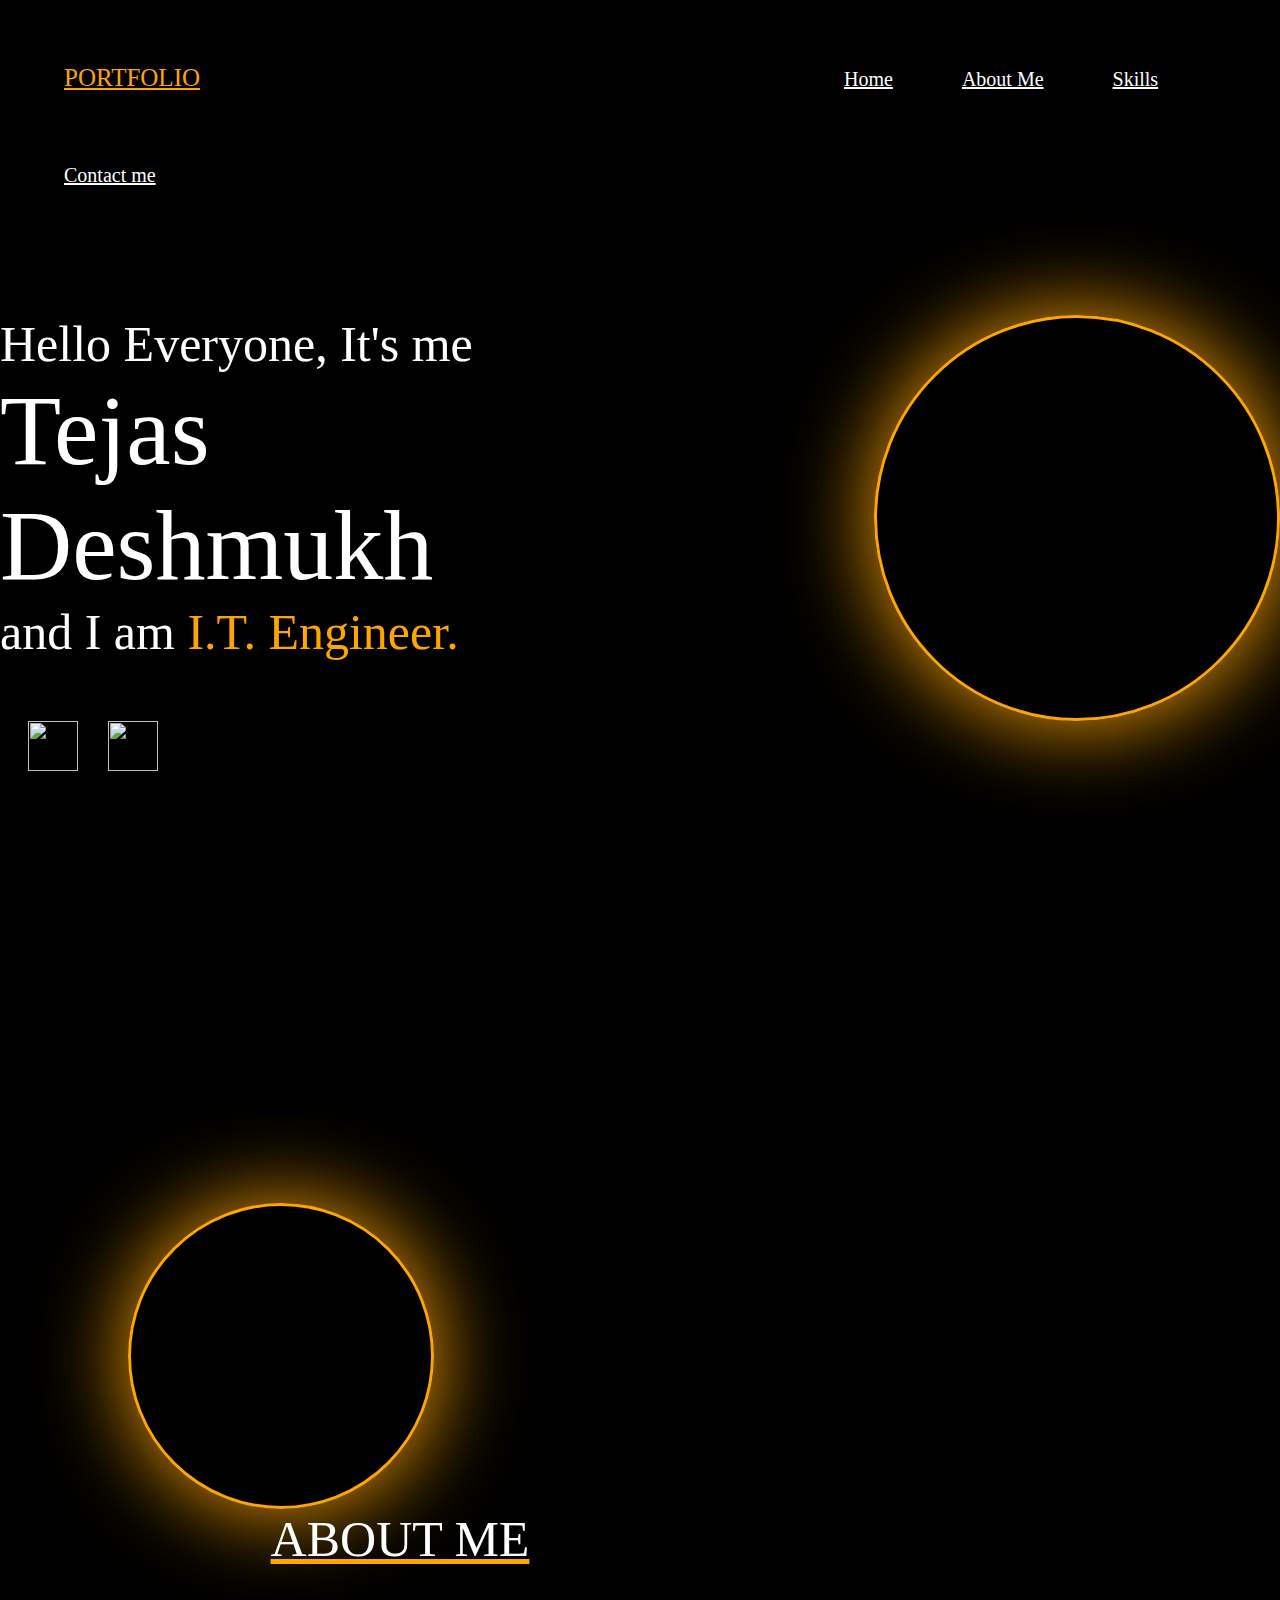
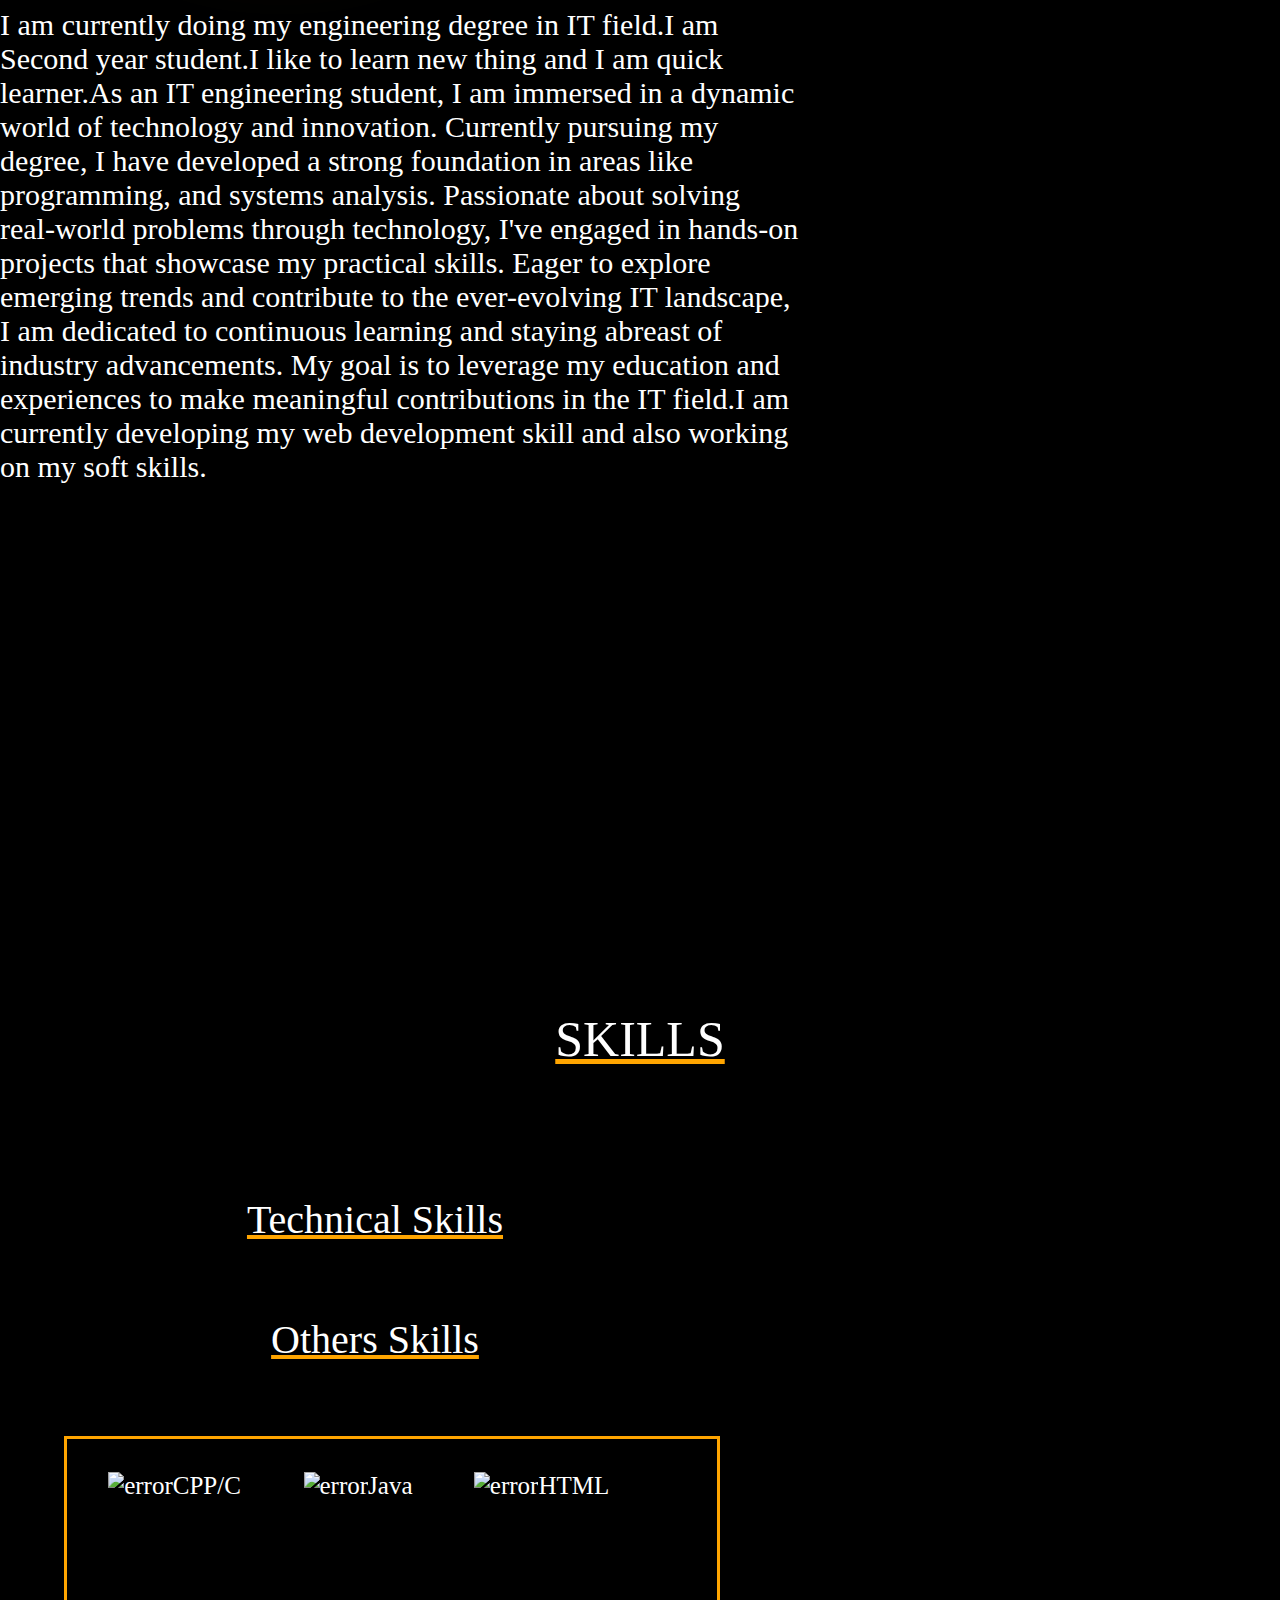
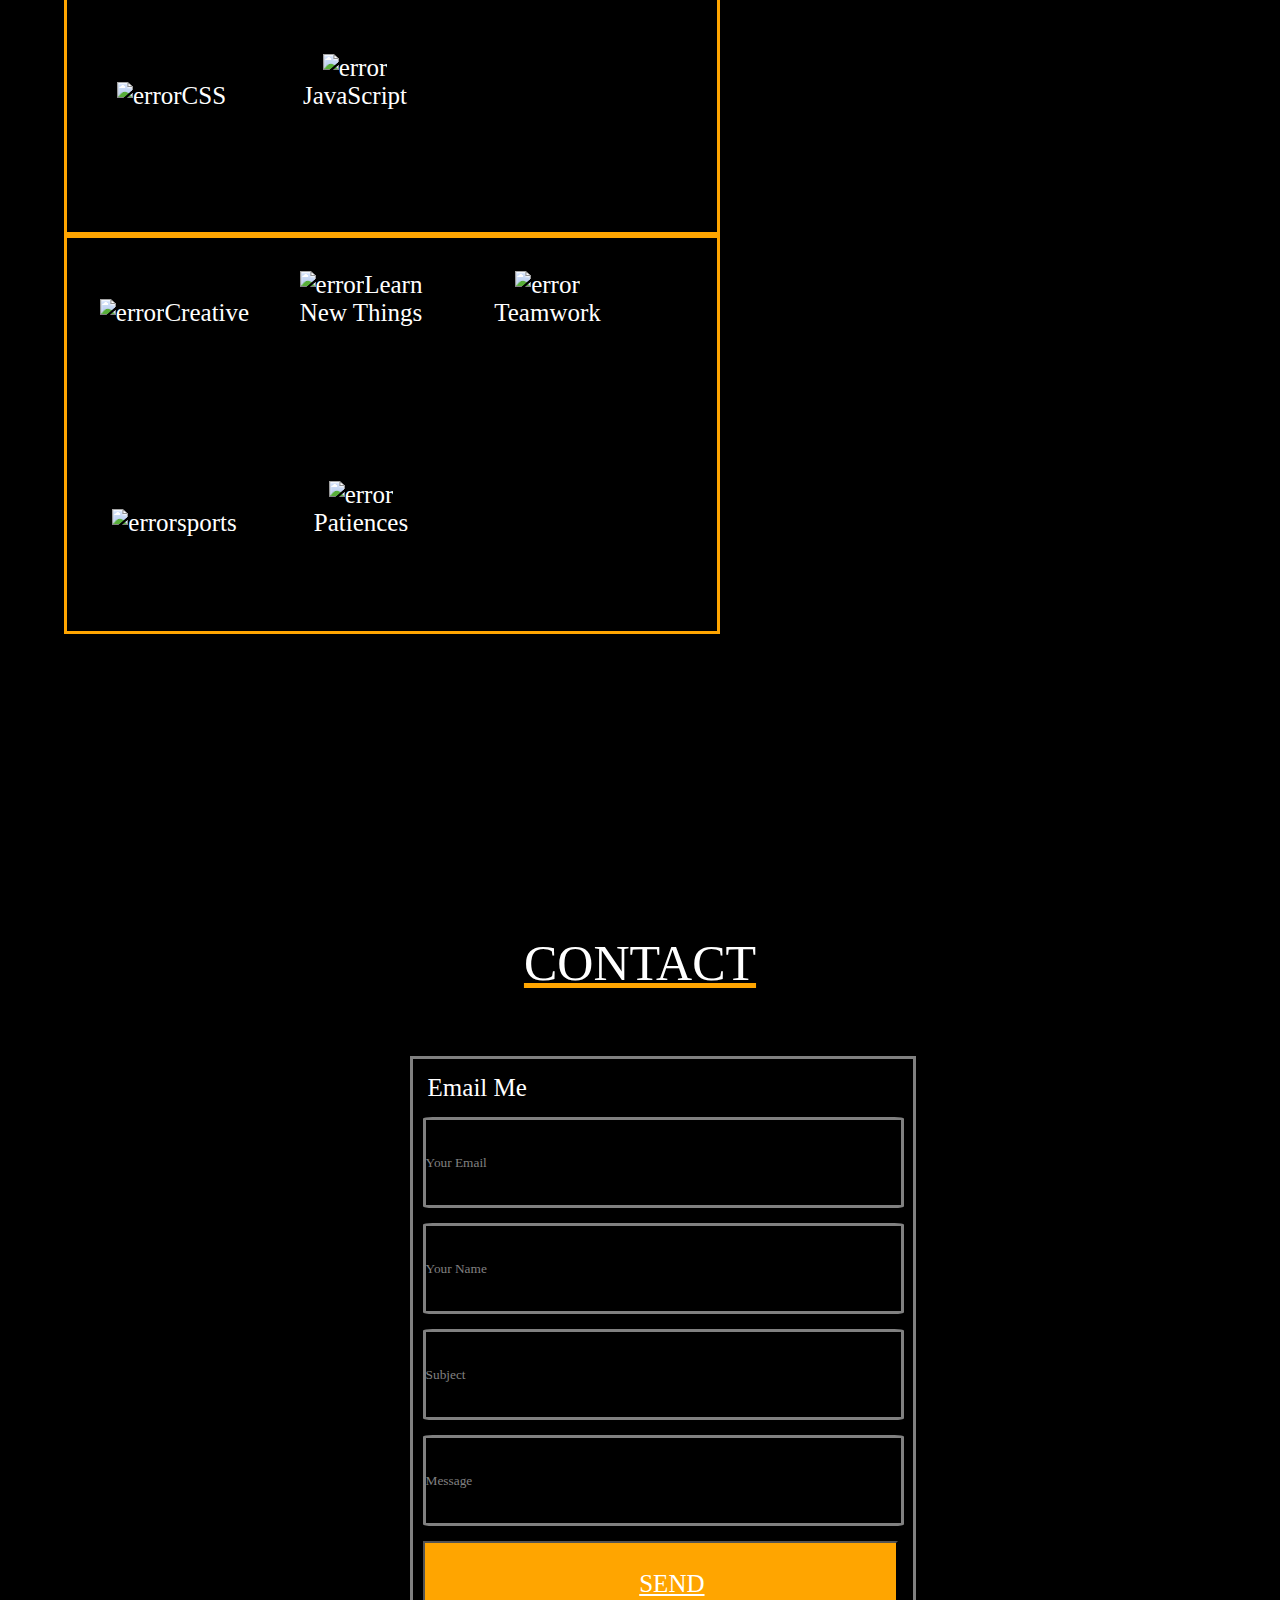
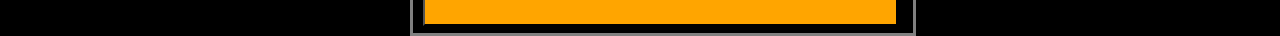
==== index.html @ 065df4d5 "new" ====
<!DOCTYPE html>
<html lang="en">
<head>
    <meta charset="UTF-8">
    <meta name="viewport" content="width=device-width, initial-scale=1.0">
    <title>Portfolio</title>
    <link rel="stylesheet" href="style.css">
    <link rel="stylesheet" href="https://cdnjs.cloudflare.com/ajax/libs/font-awesome/6.5.1/css/all.min.css" integrity="sha512-DTOQO9RWCH3ppGqcWaEA1BIZOC6xxalwEsw9c2QQeAIftl+Vegovlnee1c9QX4TctnWMn13TZye+giMm8e2LwA==" crossorigin="anonymous" referrerpolicy="no-referrer" />
</head>
<body>
    <header>
    <div id="logo"><i class="fa-solid fa-user"></i>    PORTFOLIO</div>
    
    <nav id="m">
        <a href="home">Home</a>
        <a href="#Aboutme">About Me</a>
        <a href="#skills">Skills</a> 
        <a href="#contactme">Contact me</a>

</nav>
</header>

    <section class="home">
    <div class="main">
        <div class="home1">
            <p class="full">Hello Everyone, It's me</p>
            <p id="n">Tejas Deshmukh</p>
            <p class="full">and I am <span id="work"> I.T. Engineer.</span></p>
        
    </div>
    <div id="circle1"><video autoplay loop muted play-inline class="backvideo"><source src="C:\portfolio\WhatsApp Video 2024-01-12 at 21.25.34_e3e7b81d.mp4" type="video/mp4"></video></div>
    </div>

    <div id="imag">
        <a href="https://github.com/TejasD6504"><img src="C:\portfolio\image\githubmain.webp" alt="" id="imgit"></a>
    </div>

    <div id="imag">
        <a href="https://www.linkedin.com/in/tejas-deshmukh-24934329a?utm_source=share&utm_campaign=share_via&utm_content=profile&utm_medium=android_app"><img src="C:\portfolio\image\linkedin.webp" id="imgit"></a>
    </div>

</section>

<section class="Aboutme">
    <div id="circle2"><video autoplay loop muted play-inline class="backvideo2"><source src="C:\portfolio\WhatsApp Video 2024-01-12 at 21.25.34_e3e7b81d.mp4" type="video/mp4"></video></div> 
    <div class="About">
        <p id="head">ABOUT ME</p>
        <p id="mainwrite">I am currently doing my
            engineering degree in IT field.I
            am Second year student.I like to
            learn new thing and I am
            quick learner.As an IT engineering student, I am immersed in a dynamic world of technology and innovation. Currently pursuing my degree, I have developed a strong foundation in areas like programming, and systems analysis. Passionate about solving real-world problems through technology, I've engaged in hands-on projects that showcase my practical skills. Eager to explore emerging trends and contribute to the ever-evolving IT landscape, I am dedicated to continuous learning and staying abreast of industry advancements. My goal is to leverage my education and experiences to make meaningful contributions in the IT field.I am currently developing my web development skill and also working on my soft skills.
        </p>
    </div>
</section>

<section class="skills">
    <div class="skillsdone">
        <p id="skilled">SKILLS</p>

        <div id="skillstypes">
            <p id="tskill">Technical Skills</p>
            <p id="oskill">Others Skills</p>
               <div class ="fort">
                <div id="cpp">
                    <img src="C:\portfolio\image\cpp.webp" alt="error">CPP/C
                </div>
                <div id="java">
                    <img src="C:\portfolio\image\java.webp" alt="error">Java
                </div>
                <div id="html">
                    <img src="C:\portfolio\image\html.webp" alt="error">HTML
                </div>
                <div id="css">
                    <img src="C:\portfolio\image\css3.webp" alt="error">CSS
                </div>
                <div id="JavaScript">
                    <img src="C:\portfolio\image\javascript.webp" alt="error">JavaScript
                </div>
               </div> 

               <div class ="foro">
                <div class="oneonly">
                    <img src="C:\portfolio\image\creative.webp" alt="error">Creative
                </div>
                <div class="oneonly">
                    <img src="C:\portfolio\image\learn new things.webp" alt="error">Learn New Things
                </div>
                <div class="oneonly">
                    <img src="C:\portfolio\image\teamwork.webp" alt="error">Teamwork
                </div>
                <div class="oneonly">
                    <img src="C:\portfolio\image\sports.webp" alt="error">sports
                </div>
                <div class="oneonly">
                    <img src="C:\portfolio\image\patiences.webp" alt="error">Patiences
                </div>
               </div> 
           
        </div>
    </div>
</section>

<section class="contactme">
    <div class="contact">
        <p id="contacted">CONTACT</p>
    </div>

    <div id="email">
        <p id="one">Email Me<i class="fa-thin fa-envelope"></i></p>
        <div class="ema">
        <input type="email" placeholder="Your Email"><br>
    </div>
    <div class="ema">
        <input type="text" placeholder="Your Name" ><br>
    </div>
    <div class="ema">
        <input type="text" placeholder="Subject" ><br>
    </div>
    <div class="ema">
        <input type="text" placeholder="Message" ><br>
    </div>
    <div id="but">
        <button id="button"><a href="mailto:tejaldeshmukh9507@gmail.com">SEND </a></button>
    </div>

    
    </div>
</section>

</body>
</html>
---- style.css ----
*{
    padding: 0px;
    margin: 0px; 
    color: white;
    font-family: 'Times New Roman', Times, serif;
}

body{
    background-color: black;
}

#logo{
    height: 100px;
width: 200px;
display: inline-block;
text-align: left;
color: orange;
font-size: 25px;
padding-top: 5%;
padding-left: 5%;
text-decoration: underline;
text-decoration-color: orange;
}
.fa-solid fa-user{
    height: 10px;
    width: 10px;
    display: inline-block;
    margin-left: 5%;
}

#m{
    display:inline;
    margin-left: 40%;
    font-size: 20px;
}

#imgit{
    height: 50px;
    width: 50px;
}
#imag{
    height: 50px;
    width: 50px;
    display: inline-block;
    margin-left: 2%;
}

a{
    margin-left: 5%;
}

p{
    color : white;
    font-family: 'Times New Roman', Times, serif;
}

#text{
    height:60%;
    width:60%;
    display:inline-block;
    margin-right: 200px ;
}

#circle1
{
margin-top: 10%;
    height: 400px;
    width: 400px;
    display:inline-block;
    border-radius: 50%;
    border-style: solid;
    border-color: orange;
    box-shadow: 1px 1px 90px orange;
}

.backvideo{
    height: 400px;
    width: 400px;
    display:inline-block;
    border-radius: 50%;
}

.main{
    display: flex;
}
.home1{
    margin-top: 10%;
    height: 50%;
    width: 50%;
    display: inline-block;
margin-right: 20%;
}

#n{
    font-size: 100px;
}

.full{
    font-size: 50px;
}
#work{
    color: orange
}

.Aboutme{
    margin-top: 300px;
}
.About{
display: inline-block;
    height: 800px;
    width:800px;
}
#head{
    color:white;
    font-size: 50px;
   text-decoration: underline;
   text-decoration-color: orange;
    text-align: center;
    
}
#circle2
{
margin-top: 10%;
margin-left: 10%;
margin-right: 10%;
    height: 300px;
    width: 300px;
    display:inline-block;
    border-radius: 50%;
    border-style: solid;
    border-color: orange;
    box-shadow: 1px 1px 90px orange;
}
.backvideo2{
    height: 300px;
    width: 300px;
    display:inline-block;
    border-radius: 50%;
}


#mainwrite{
    margin-top: 5%;
    color:white;
    font-size: 30px;
}

.skills{
    margin-top: 300px;
}
#skilled{
    color:white;
    font-size: 50px;
   text-decoration: underline;
   text-decoration-color: orange;
    text-align: center;
}

#topic{

    margin-top: 5%;
    color:white;
    font-size: 30px;
}


.dashhh{
    margin-top: 1%;
    height: 1px;
    width: 200px;
    border: solid;
    border-color: orange;
}

.fa-brands fa-js{
font-weight: 500px;
}

#html{
    border: solid;
    border-radius: 20%;
    border-color: orange;
}

#skillstypes{
    display: block;
    margin-top: 10%;
}

#tskill
{
    text-align: center;
    height: 120px;
    width: 750px;
    display: inline-block;
    color:white;
    text-decoration: underline ;
    text-decoration-color: orange;
    font-size: 40px;
    
}

#oskill
{
    text-align: center;
    height: 120px;
    width: 750px;
    display: inline-block;
    color:white;
    text-decoration: underline ;
    text-decoration-color: orange;
    font-size: 40px;
}

img{
    height: 100px;
    width: 100px;
}

.fort{
    margin-left: 5%;
    height: 393px;
    width: 650px;
    display: inline-block;
    border: solid;
    border-color: orange;
}
#cpp
{
    margin-left: 5%;
    margin-top: 5%;
    height:150px;
    width: 150px;
    font-size: 25px;
    display: inline-block;
    text-align: center;
}
#java
{
    margin-left: 5%;
    margin-top: 5%;
    height:150px;
    width: 144px;
    font-size: 25px;
    display: inline-block;
    text-align: center;
}
#html
{
    margin-left: 5%;
    margin-top: 5%;
    height:150px;
    width: 150px;
    font-size: 25px;
    display: inline-block;
    text-align: center;
    border: none;
}
#css
{
    margin-left: 5%;
    margin-top: 5%;
    height:150px;
    width: 144px;
    font-size: 25px;
    display: inline-block;
    text-align: center;
}
#JavaScript
{
    margin-left: 5%;
    margin-top: 5%;
    height:150px;
    width: 150px;
    font-size: 25px;
    display: inline-block;
    text-align: center;
}

.foro{
    margin-left: 5%;
    height: 393px;
    width: 650px;
    display: inline-block;
    border: solid;
    border-color: orange;
}

.oneonly
{
    margin-left: 5%;
    margin-top: 5%;
    height:150px;
    width: 150px;
    font-size: 25px;
    display: inline-block;
    text-align: center;
}

.contactme{
    margin-top: 300px;
}

#contacted{
    color:white;
    font-size: 50px;
   text-decoration: underline;
   text-decoration-color: orange;
    text-align: center;
}

#email{
    margin-top: 5%;
    margin-left: 32%;
    height:574px;
    width: 500px;
    border:solid gray;
}

#one{
    margin-top: 3%;
    margin-left: 3%;
    color:white;
    font-size: 25px;
}

.ema{
  
    background-color: black;
   
}

input::placeholder{
    margin-left: 12%;
    color: grey;

}
input{
    margin-left: 2%;
    margin-top: 3%;
    height: 85px;
    width: 475px;
    background-color: black;
    border:solid grey;
    border-radius: 2%;
   
   
}

#button{
    margin-top: 3%;
    margin-left: 2%;
    height: 85px;
    width: 475px;
    background-color: orange;
    color: white;
   text-align: center;
   font-size: 25px;
}

button:hover{
    box-shadow: 0 0 5px orange,0 0 25px orange,0 0 100px orange,0 0 200px orange;
}
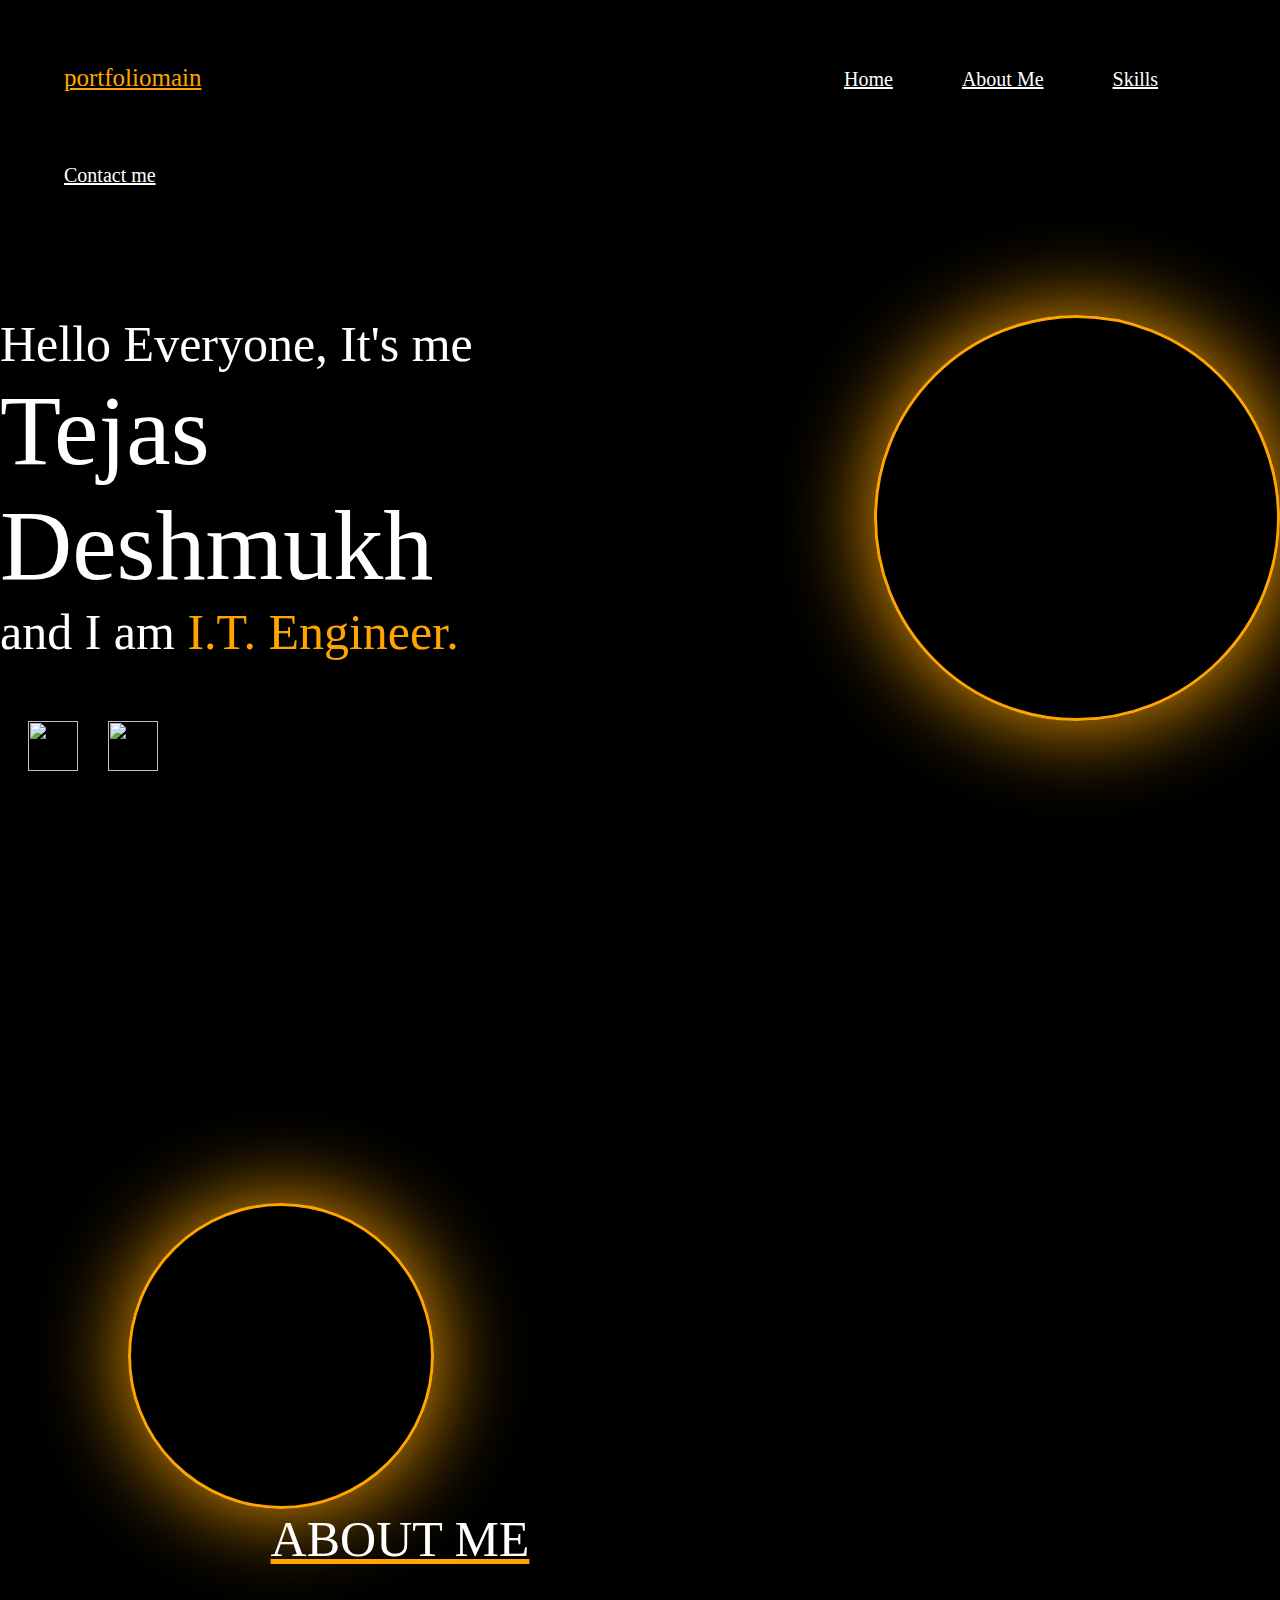
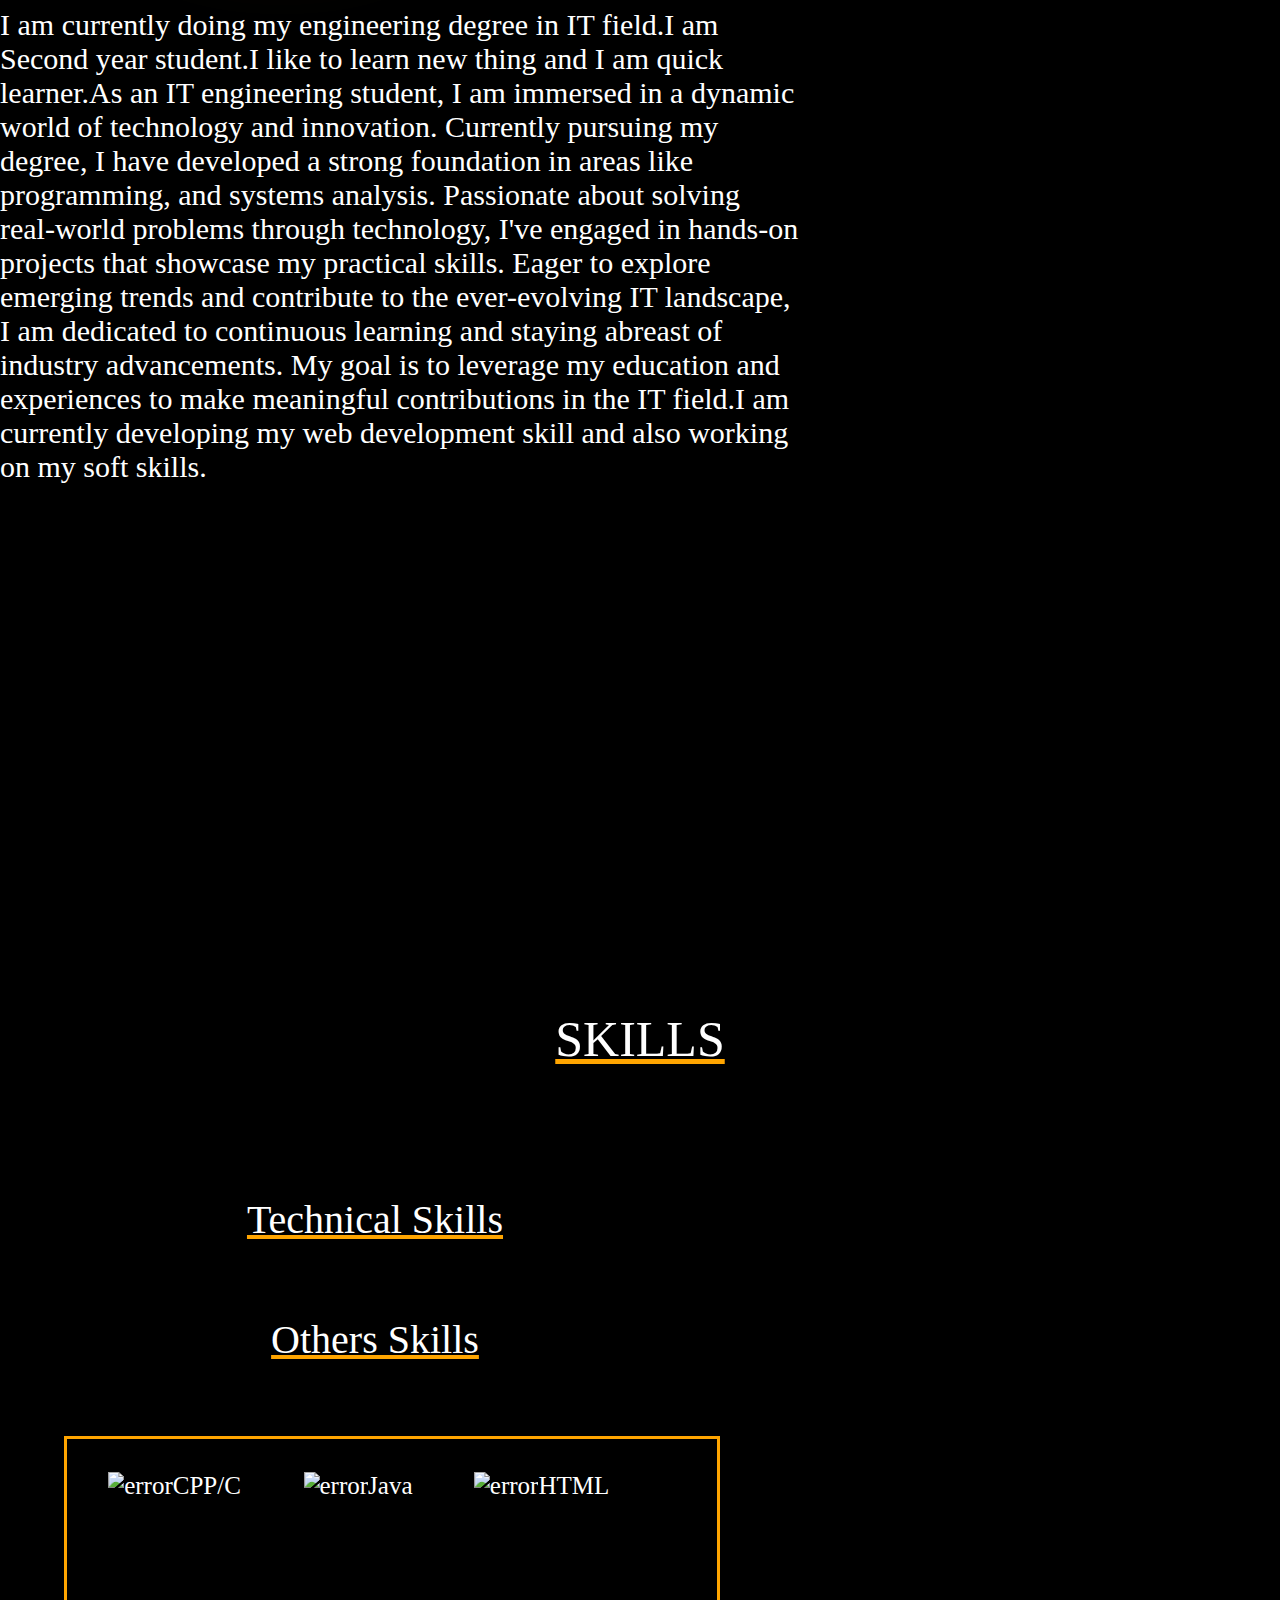
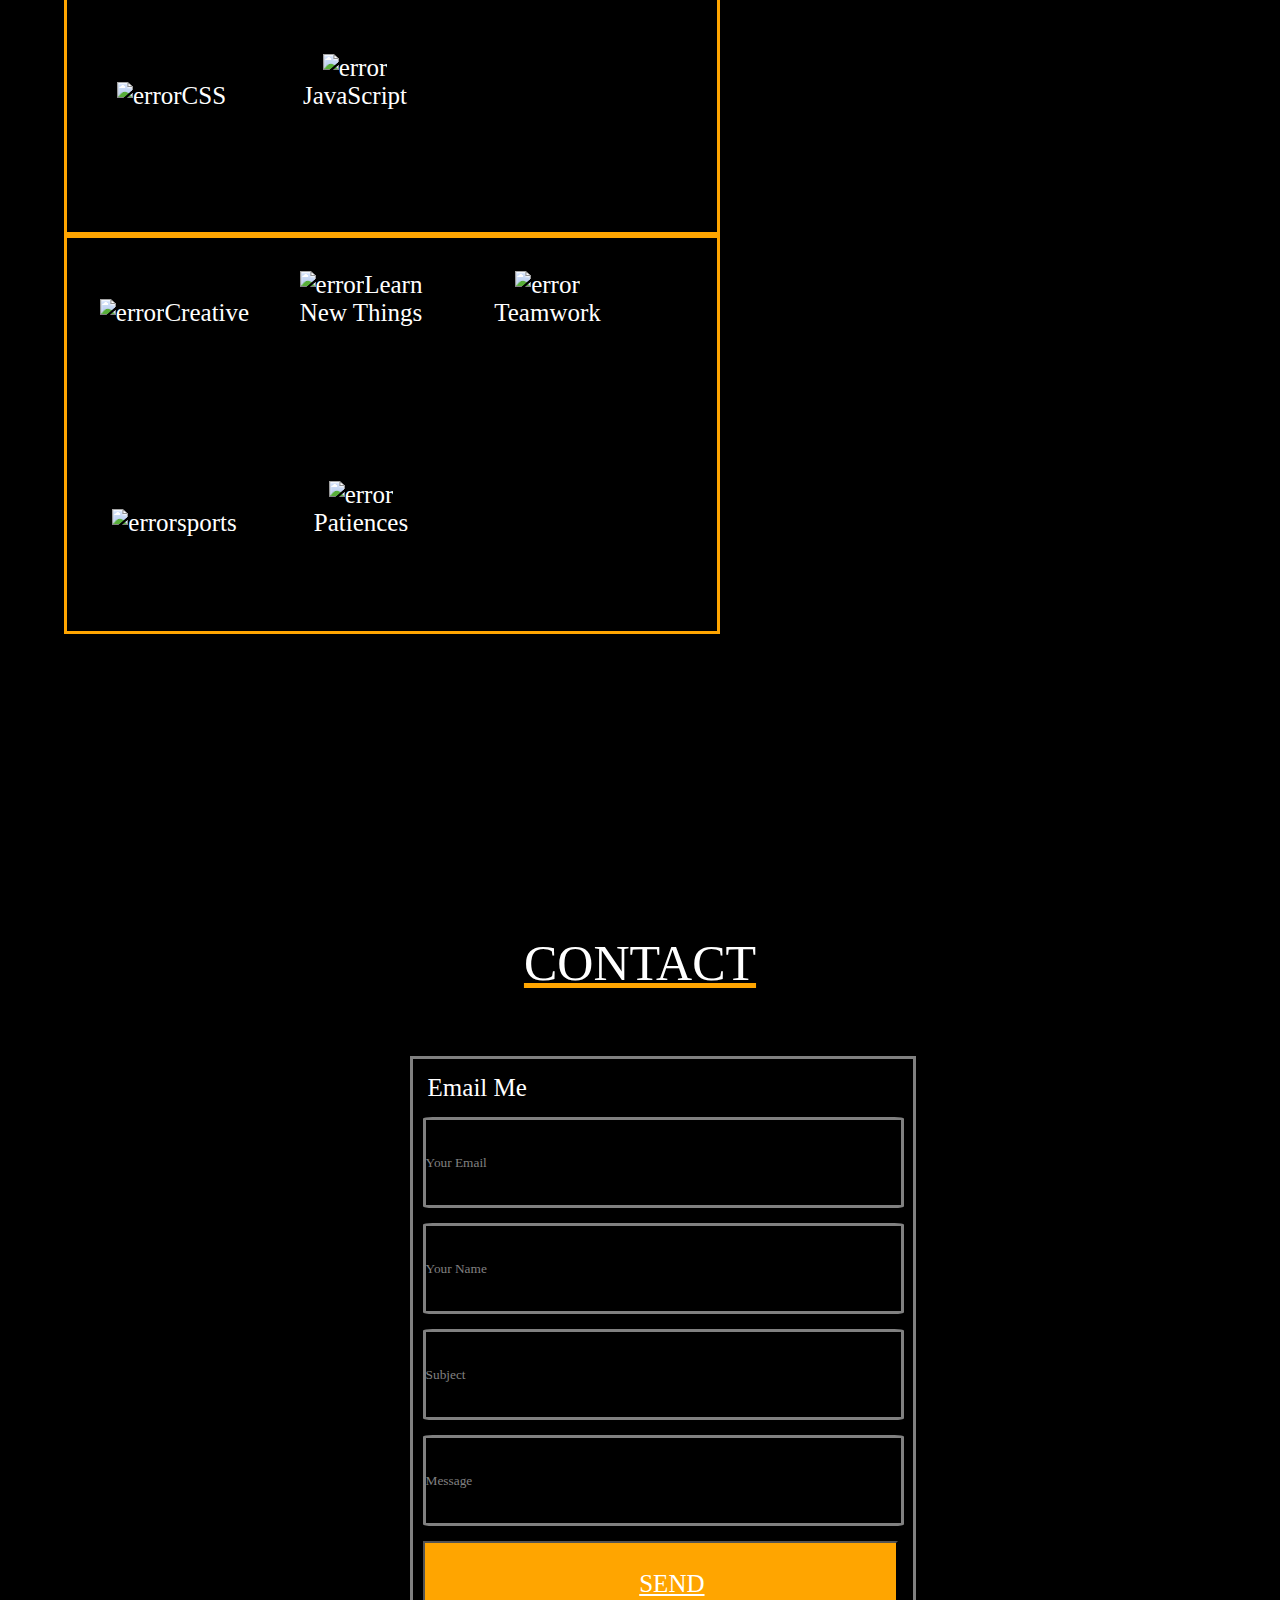
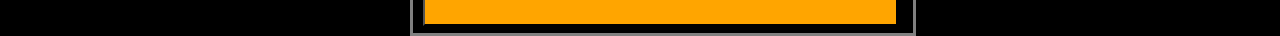
==== commit 15876711: "newD" ====
--- a/index.html
+++ b/index.html
@@ -3,13 +3,13 @@
 <head>
     <meta charset="UTF-8">
     <meta name="viewport" content="width=device-width, initial-scale=1.0">
-    <title>Portfolio</title>
+    <title>portfoliomain</title>
     <link rel="stylesheet" href="style.css">
     <link rel="stylesheet" href="https://cdnjs.cloudflare.com/ajax/libs/font-awesome/6.5.1/css/all.min.css" integrity="sha512-DTOQO9RWCH3ppGqcWaEA1BIZOC6xxalwEsw9c2QQeAIftl+Vegovlnee1c9QX4TctnWMn13TZye+giMm8e2LwA==" crossorigin="anonymous" referrerpolicy="no-referrer" />
 </head>
 <body>
     <header>
-    <div id="logo"><i class="fa-solid fa-user"></i>    PORTFOLIO</div>
+    <div id="logo"><i class="fa-solid fa-user"></i>    portfoliomain</div>
     
     <nav id="m">
         <a href="home">Home</a>
@@ -28,21 +28,21 @@
             <p class="full">and I am <span id="work"> I.T. Engineer.</span></p>
         
     </div>
-    <div id="circle1"><video autoplay loop muted play-inline class="backvideo"><source src="C:\portfolio\WhatsApp Video 2024-01-12 at 21.25.34_e3e7b81d.mp4" type="video/mp4"></video></div>
+    <div id="circle1"><video autoplay loop muted play-inline class="backvideo"><source src="D:\portfoliomain\WhatsApp Video 2024-01-12 at 21.25.34_e3e7b81d.mp4" type="video/mp4"></video></div>
     </div>
 
     <div id="imag">
-        <a href="https://github.com/TejasD6504"><img src="C:\portfolio\image\githubmain.webp" alt="" id="imgit"></a>
+        <a href="https://github.com/TejasD6504"><img src="D:\portfoliomain\image\githubmain.png" alt="" id="imgit"></a>
     </div>
 
     <div id="imag">
-        <a href="https://www.linkedin.com/in/tejas-deshmukh-24934329a?utm_source=share&utm_campaign=share_via&utm_content=profile&utm_medium=android_app"><img src="C:\portfolio\image\linkedin.webp" id="imgit"></a>
+        <a href="https://www.linkedin.com/in/tejas-deshmukh-24934329a?utm_source=share&utm_campaign=share_via&utm_content=profile&utm_medium=android_app"><img src="D:\portfoliomain\image\linkedin.png" id="imgit"></a>
     </div>
 
 </section>
 
 <section class="Aboutme">
-    <div id="circle2"><video autoplay loop muted play-inline class="backvideo2"><source src="C:\portfolio\WhatsApp Video 2024-01-12 at 21.25.34_e3e7b81d.mp4" type="video/mp4"></video></div> 
+    <div id="circle2"><video autoplay loop muted play-inline class="backvideo2"><source src="D:\portfoliomain\WhatsApp Video 2024-01-12 at 21.25.34_e3e7b81d.mp4" type="video/mp4"></video></div> 
     <div class="About">
         <p id="head">ABOUT ME</p>
         <p id="mainwrite">I am currently doing my
@@ -63,37 +63,37 @@
             <p id="oskill">Others Skills</p>
                <div class ="fort">
                 <div id="cpp">
-                    <img src="C:\portfolio\image\cpp.webp" alt="error">CPP/C
+                    <img src="D:\portfoliomain\image\cpp.png" alt="error">CPP/C
                 </div>
                 <div id="java">
-                    <img src="C:\portfolio\image\java.webp" alt="error">Java
+                    <img src="D:\portfoliomain\image\java.png" alt="error">Java
                 </div>
                 <div id="html">
-                    <img src="C:\portfolio\image\html.webp" alt="error">HTML
+                    <img src="D:\portfoliomain\image\html.png" alt="error">HTML
                 </div>
                 <div id="css">
-                    <img src="C:\portfolio\image\css3.webp" alt="error">CSS
+                    <img src="D:\portfoliomain\image\css3.png" alt="error">CSS
                 </div>
                 <div id="JavaScript">
-                    <img src="C:\portfolio\image\javascript.webp" alt="error">JavaScript
+                    <img src="D:\portfoliomain\image\javascript.png" alt="error">JavaScript
                 </div>
                </div> 
 
                <div class ="foro">
                 <div class="oneonly">
-                    <img src="C:\portfolio\image\creative.webp" alt="error">Creative
+                    <img src="D:\portfoliomain\image\creative.png" alt="error">Creative
                 </div>
                 <div class="oneonly">
-                    <img src="C:\portfolio\image\learn new things.webp" alt="error">Learn New Things
+                    <img src="D:\portfoliomain\image\learn new things.png" alt="error">Learn New Things
                 </div>
                 <div class="oneonly">
-                    <img src="C:\portfolio\image\teamwork.webp" alt="error">Teamwork
+                    <img src="D:\portfoliomain\image\teamwork.png" alt="error">Teamwork
                 </div>
                 <div class="oneonly">
-                    <img src="C:\portfolio\image\sports.webp" alt="error">sports
+                    <img src="D:\portfoliomain\image\sports.png" alt="error">sports
                 </div>
                 <div class="oneonly">
-                    <img src="C:\portfolio\image\patiences.webp" alt="error">Patiences
+                    <img src="D:\portfoliomain\image\patiences.png" alt="error">Patiences
                 </div>
                </div> 
            
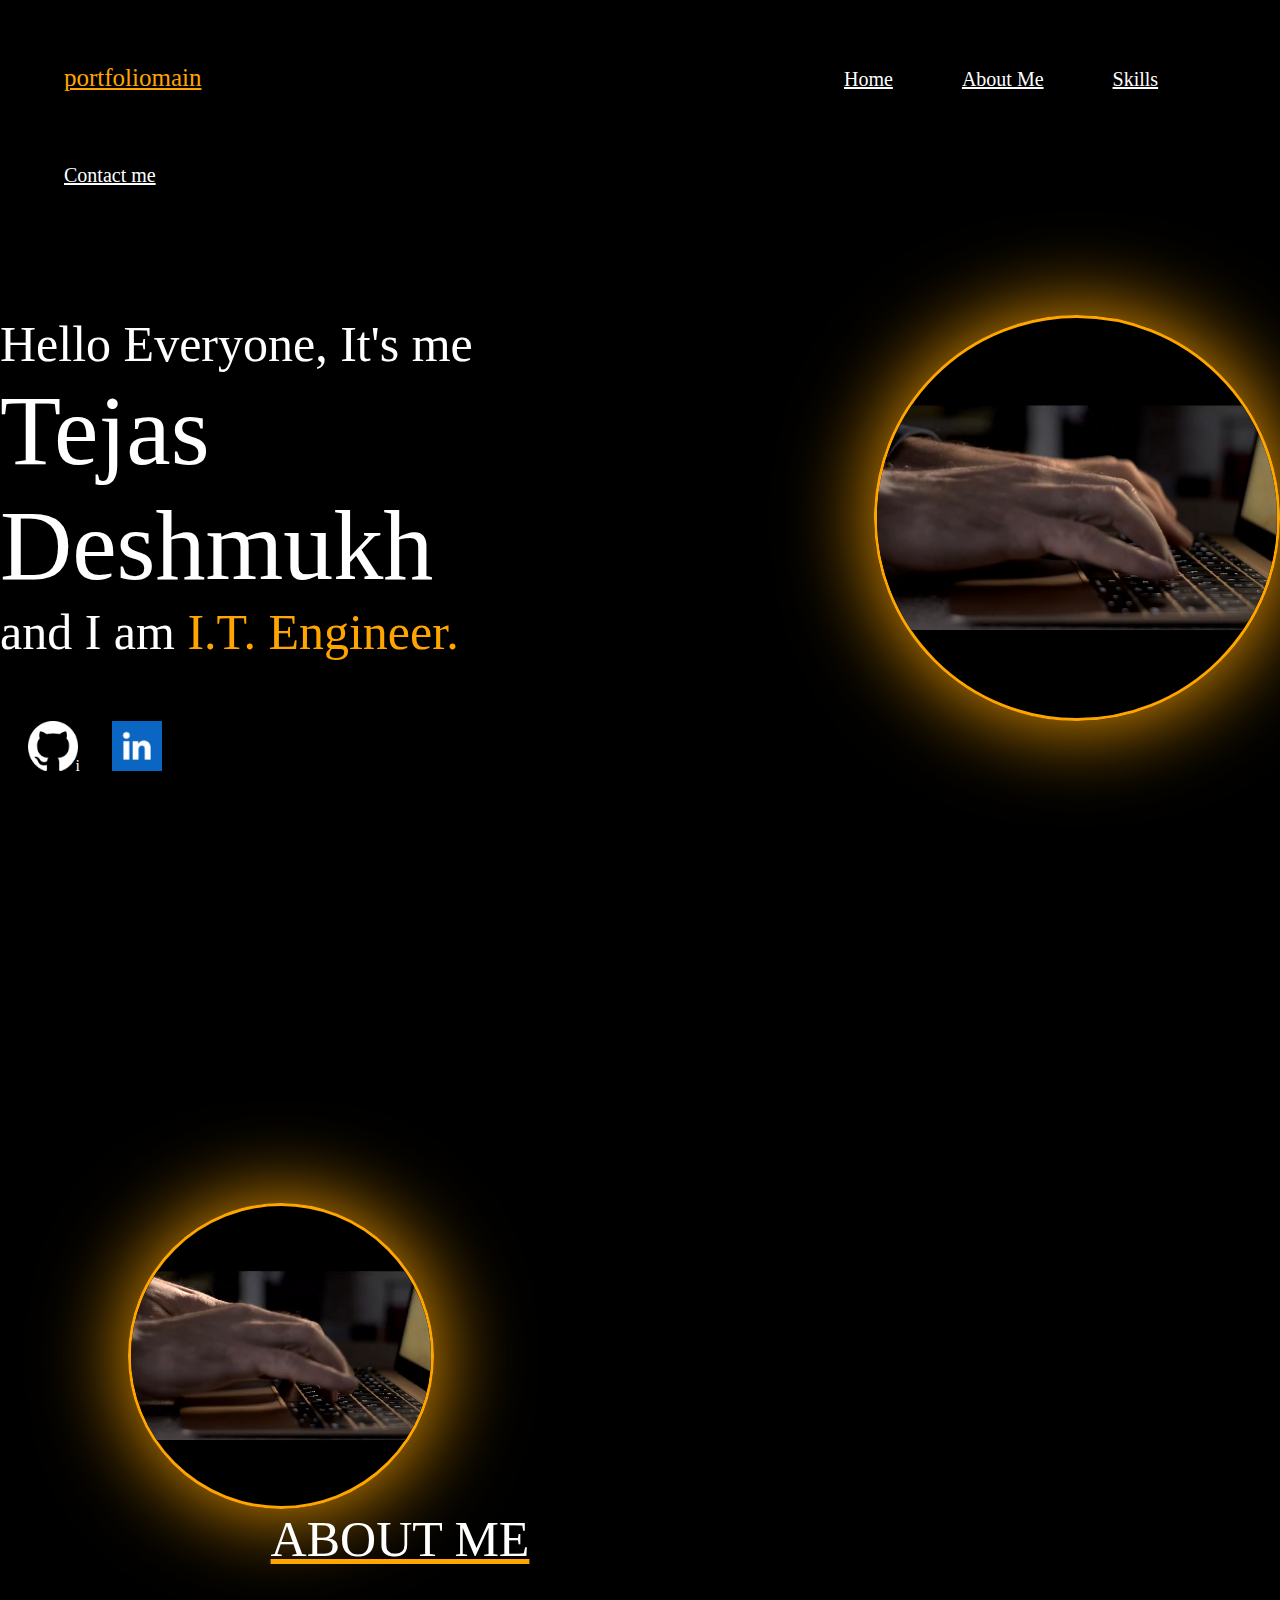
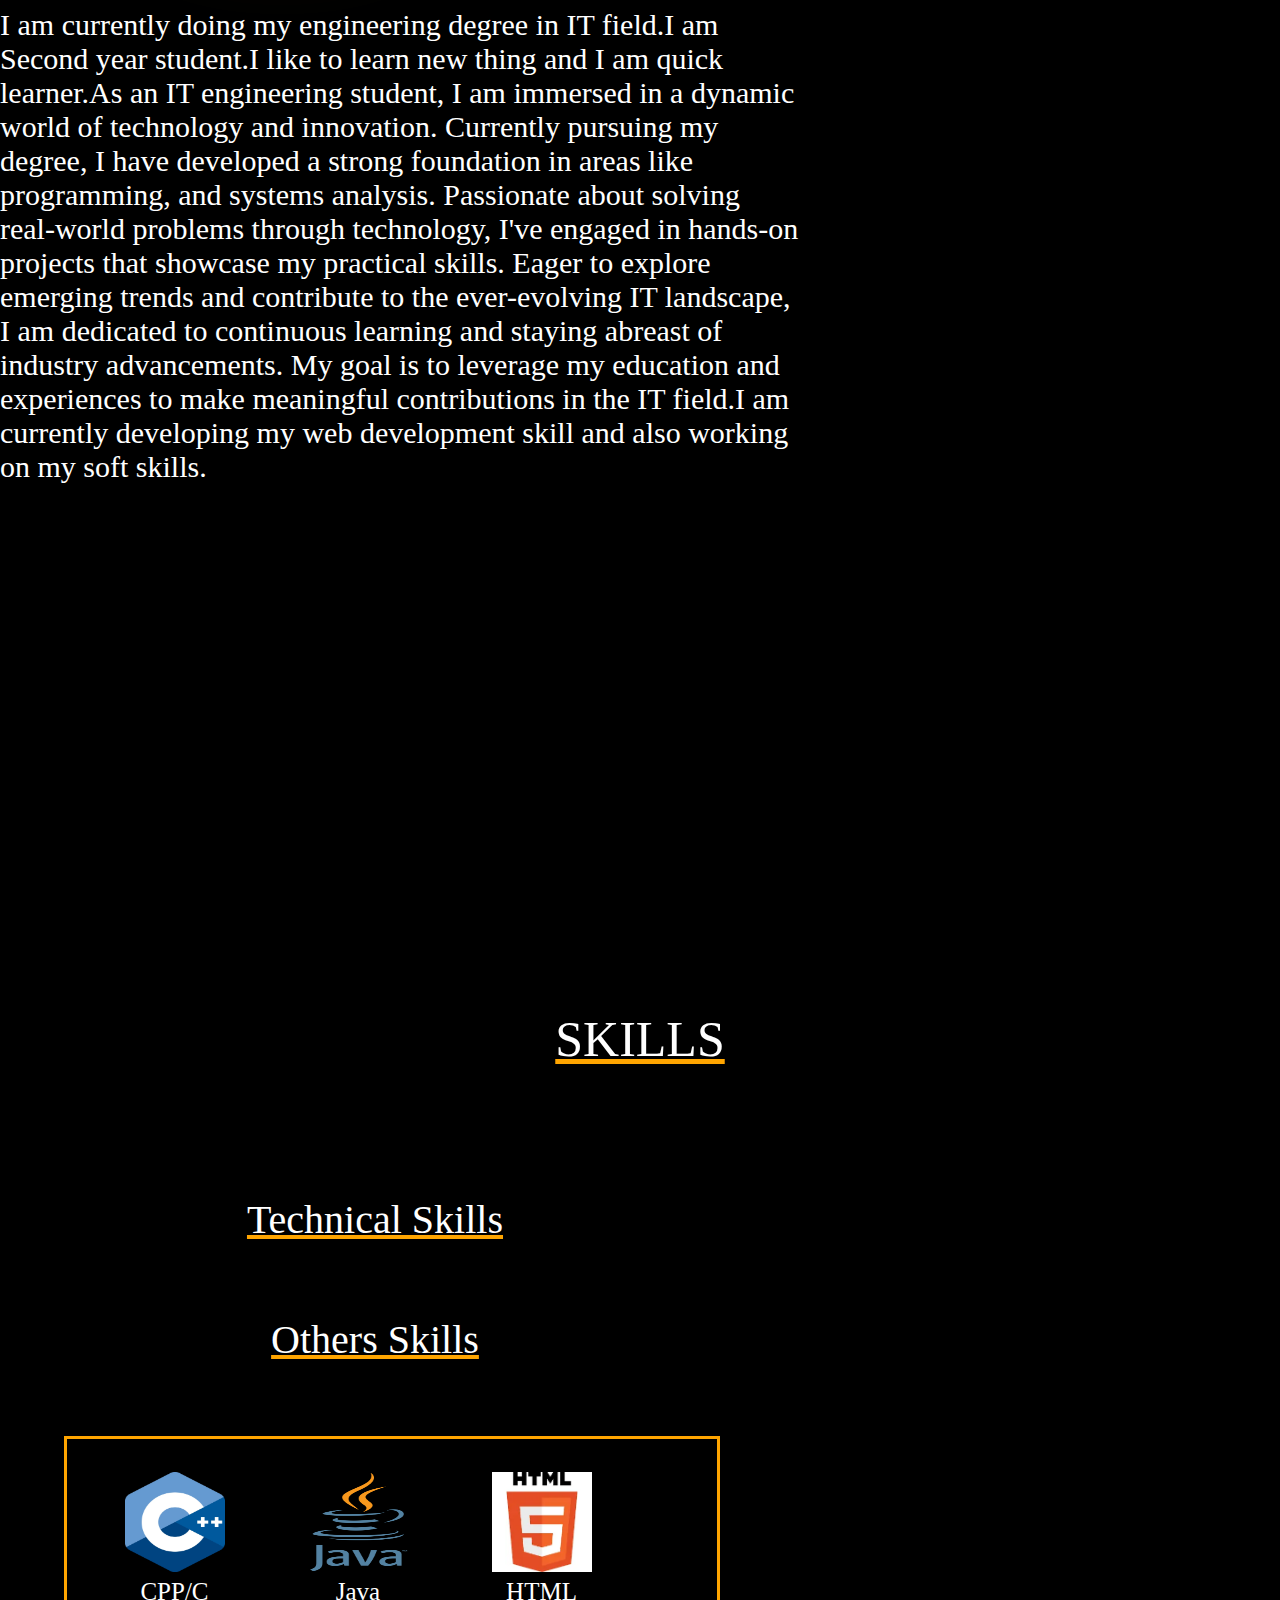
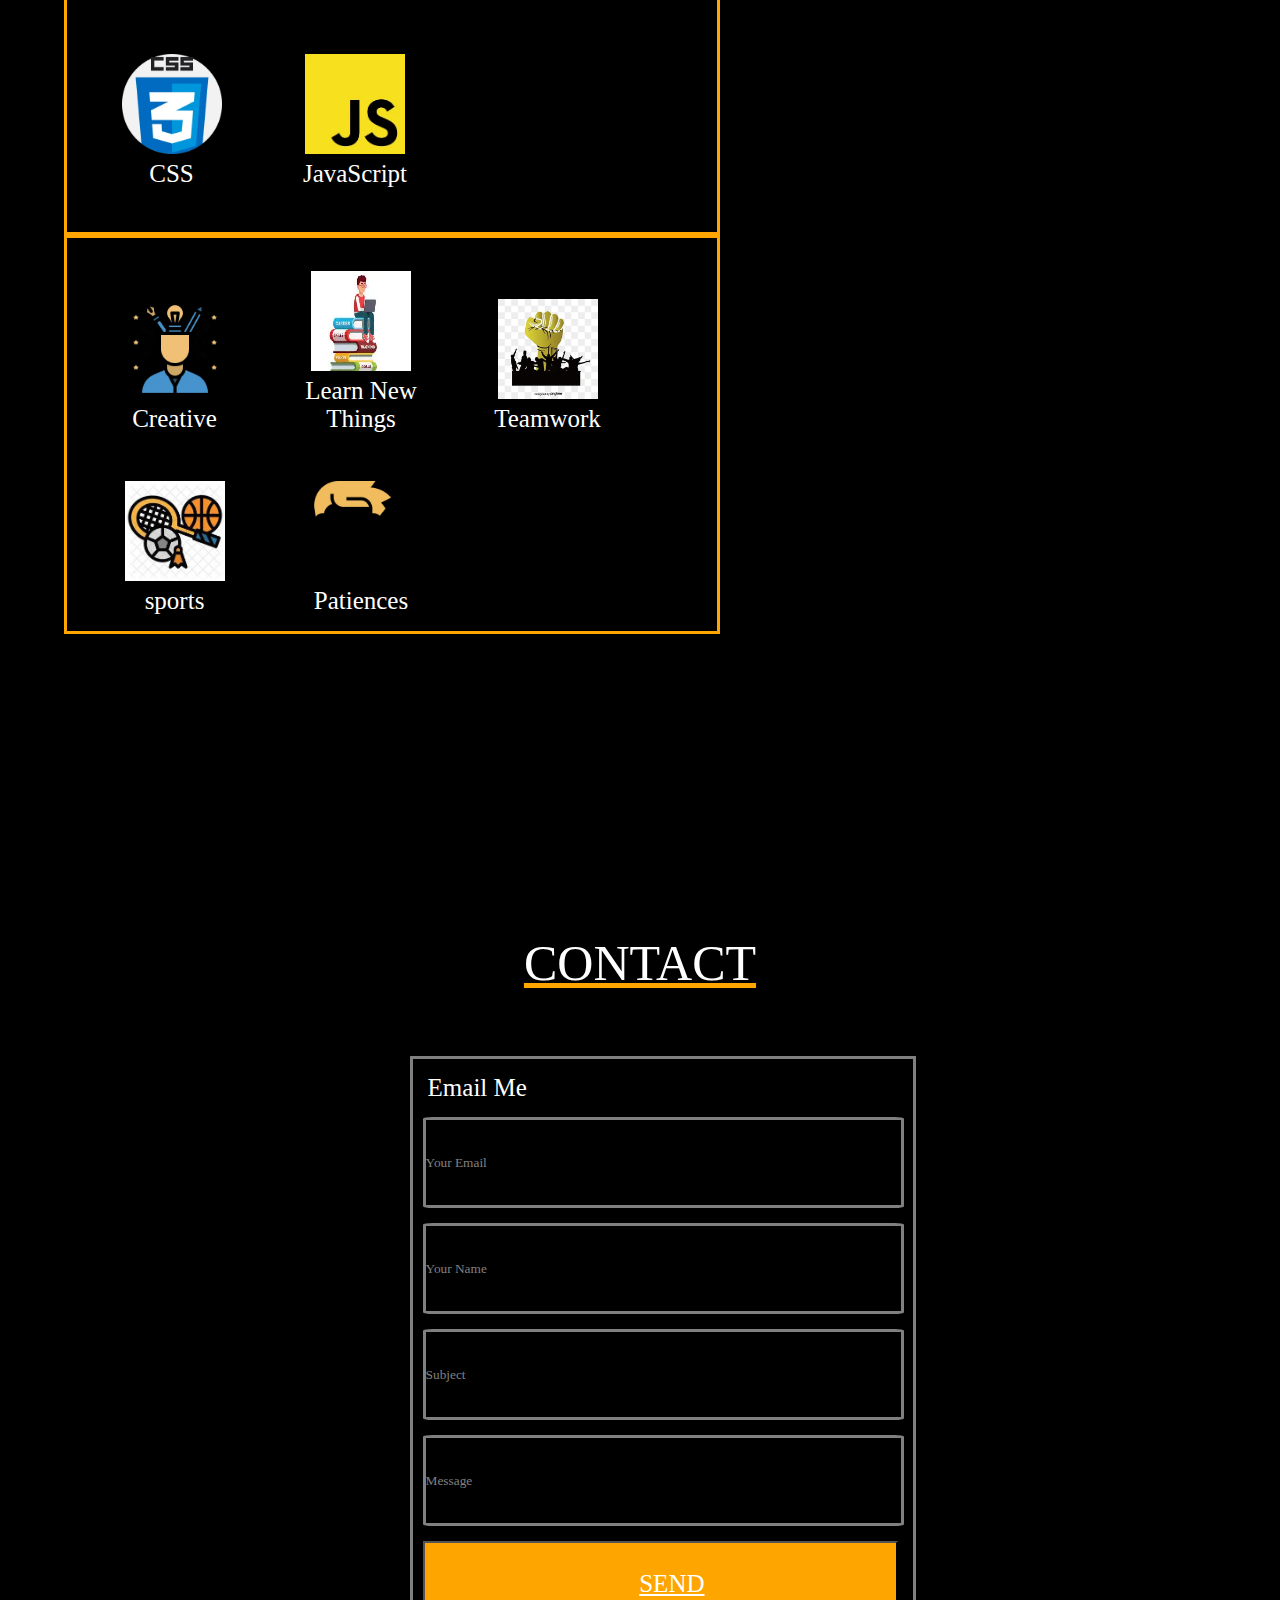
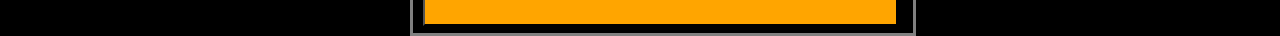
==== commit f457ab97: "Desktop" ====
--- a/index.html
+++ b/index.html
@@ -28,21 +28,21 @@
             <p class="full">and I am <span id="work"> I.T. Engineer.</span></p>
         
     </div>
-    <div id="circle1"><video autoplay loop muted play-inline class="backvideo"><source src="D:\portfoliomain\WhatsApp Video 2024-01-12 at 21.25.34_e3e7b81d.mp4" type="video/mp4"></video></div>
+    <div id="circle1"><video autoplay loop muted play-inline class="backvideo"><source src="WhatsApp Video 2024-01-12 at 21.25.34_e3e7b81d.mp4" type="video/mp4"></video></div>
     </div>
 
     <div id="imag">
-        <a href="https://github.com/TejasD6504"><img src="D:\portfoliomain\image\githubmain.png" alt="" id="imgit"></a>
-    </div>
+        <a href="https://github.com/TejasD6504"><img src="image\githubmain.png" alt="" id="imgit"></a>
+    </div>i
 
     <div id="imag">
-        <a href="https://www.linkedin.com/in/tejas-deshmukh-24934329a?utm_source=share&utm_campaign=share_via&utm_content=profile&utm_medium=android_app"><img src="D:\portfoliomain\image\linkedin.png" id="imgit"></a>
+        <a href="https://www.linkedin.com/in/tejas-deshmukh-24934329a?utm_source=share&utm_campaign=share_via&utm_content=profile&utm_medium=android_app"><img src="image\linkedin.png" id="imgit"></a>
     </div>
 
 </section>
 
 <section class="Aboutme">
-    <div id="circle2"><video autoplay loop muted play-inline class="backvideo2"><source src="D:\portfoliomain\WhatsApp Video 2024-01-12 at 21.25.34_e3e7b81d.mp4" type="video/mp4"></video></div> 
+    <div id="circle2"><video autoplay loop muted play-inline class="backvideo2"><source src="WhatsApp Video 2024-01-12 at 21.25.34_e3e7b81d.mp4" type="video/mp4"></video></div> 
     <div class="About">
         <p id="head">ABOUT ME</p>
         <p id="mainwrite">I am currently doing my
@@ -63,37 +63,37 @@
             <p id="oskill">Others Skills</p>
                <div class ="fort">
                 <div id="cpp">
-                    <img src="D:\portfoliomain\image\cpp.png" alt="error">CPP/C
+                    <img src="image\cpp.png" alt="error">CPP/C
                 </div>
                 <div id="java">
-                    <img src="D:\portfoliomain\image\java.png" alt="error">Java
+                    <img src="image\java.png" alt="error">Java
                 </div>
                 <div id="html">
-                    <img src="D:\portfoliomain\image\html.png" alt="error">HTML
+                    <img src="image\html.png" alt="error">HTML
                 </div>
                 <div id="css">
-                    <img src="D:\portfoliomain\image\css3.png" alt="error">CSS
+                    <img src="image\css3.png" alt="error">CSS
                 </div>
                 <div id="JavaScript">
-                    <img src="D:\portfoliomain\image\javascript.png" alt="error">JavaScript
+                    <img src="image\javascript.png" alt="error">JavaScript
                 </div>
                </div> 
 
                <div class ="foro">
                 <div class="oneonly">
-                    <img src="D:\portfoliomain\image\creative.png" alt="error">Creative
+                    <img src="image\creative.png" alt="error">Creative
                 </div>
                 <div class="oneonly">
-                    <img src="D:\portfoliomain\image\learn new things.png" alt="error">Learn New Things
+                    <img src="image\learn new things.png" alt="error">Learn New Things
                 </div>
                 <div class="oneonly">
-                    <img src="D:\portfoliomain\image\teamwork.png" alt="error">Teamwork
+                    <img src="image\teamwork.png" alt="error">Teamwork
                 </div>
                 <div class="oneonly">
-                    <img src="D:\portfoliomain\image\sports.png" alt="error">sports
+                    <img src="image\sports.png" alt="error">sports
                 </div>
                 <div class="oneonly">
-                    <img src="D:\portfoliomain\image\patiences.png" alt="error">Patiences
+                    <img src="image\patiences.png" alt="error">Patiences
                 </div>
                </div> 
            
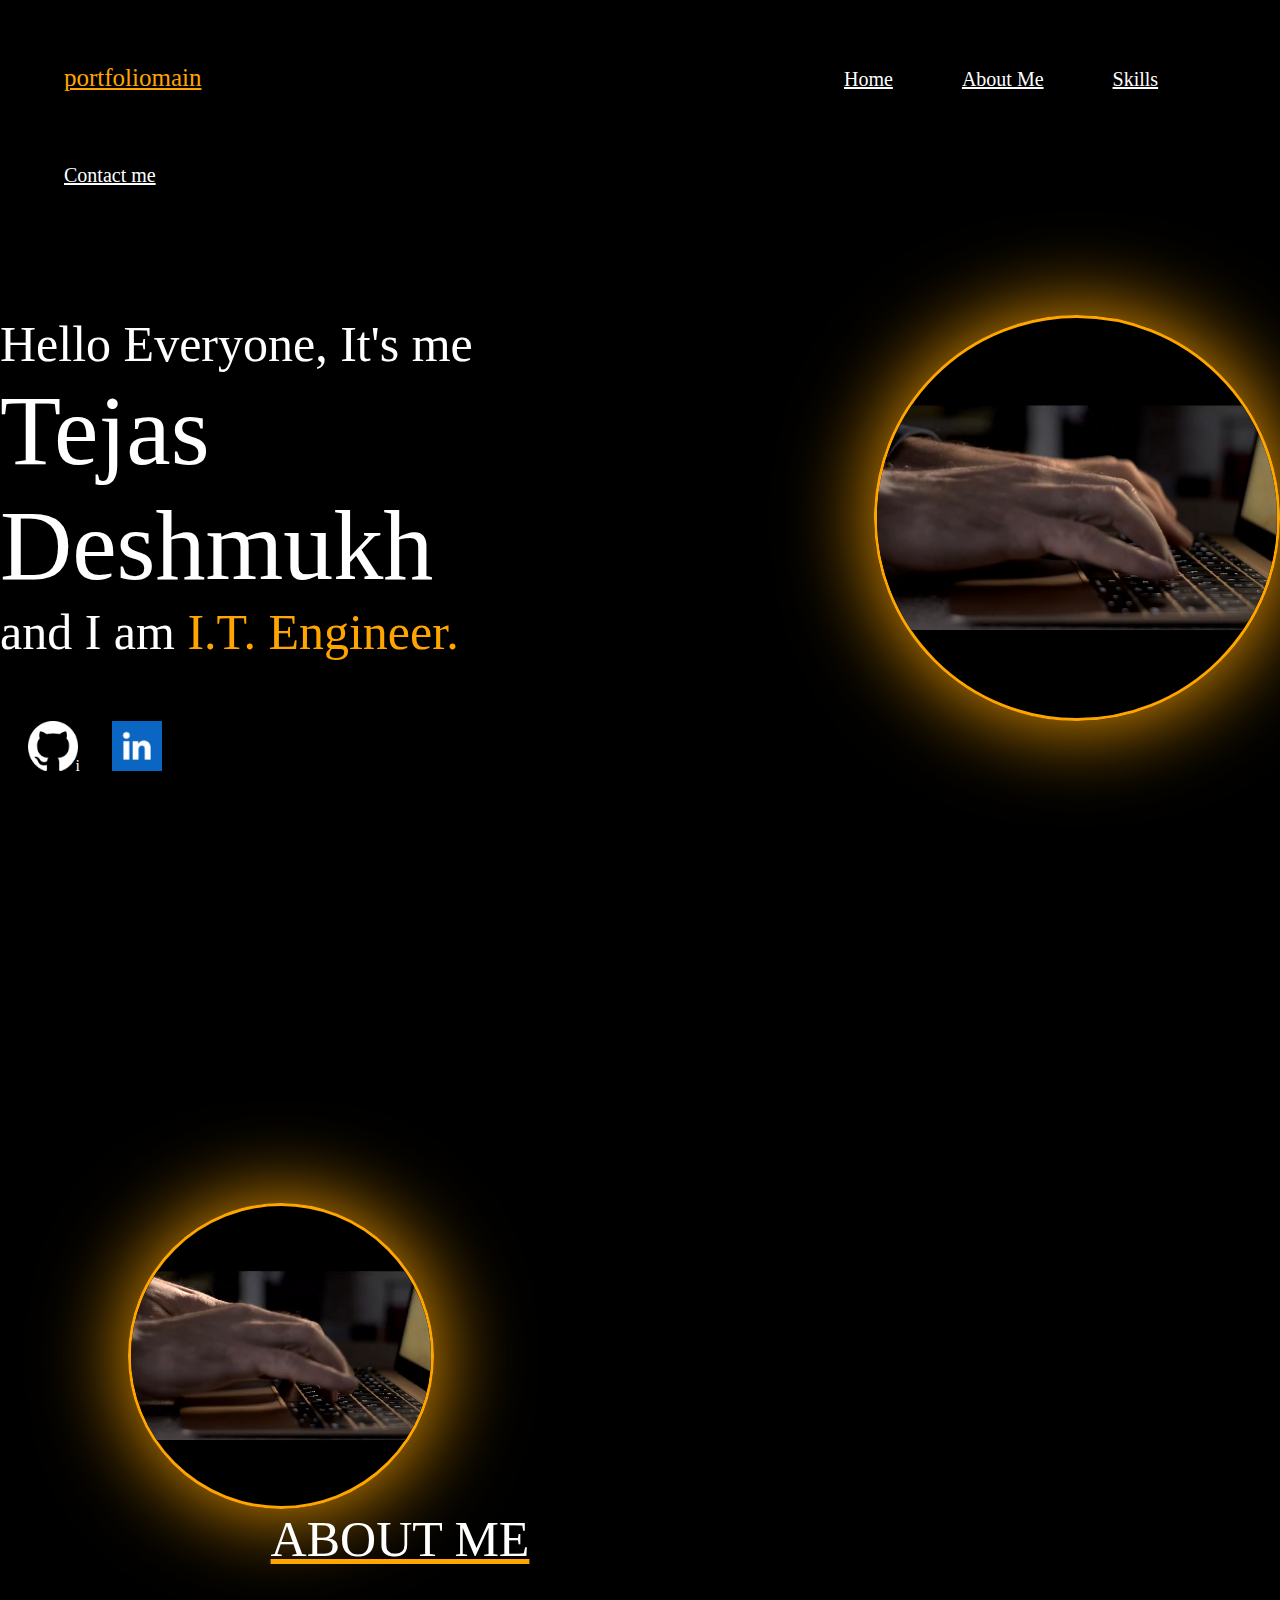
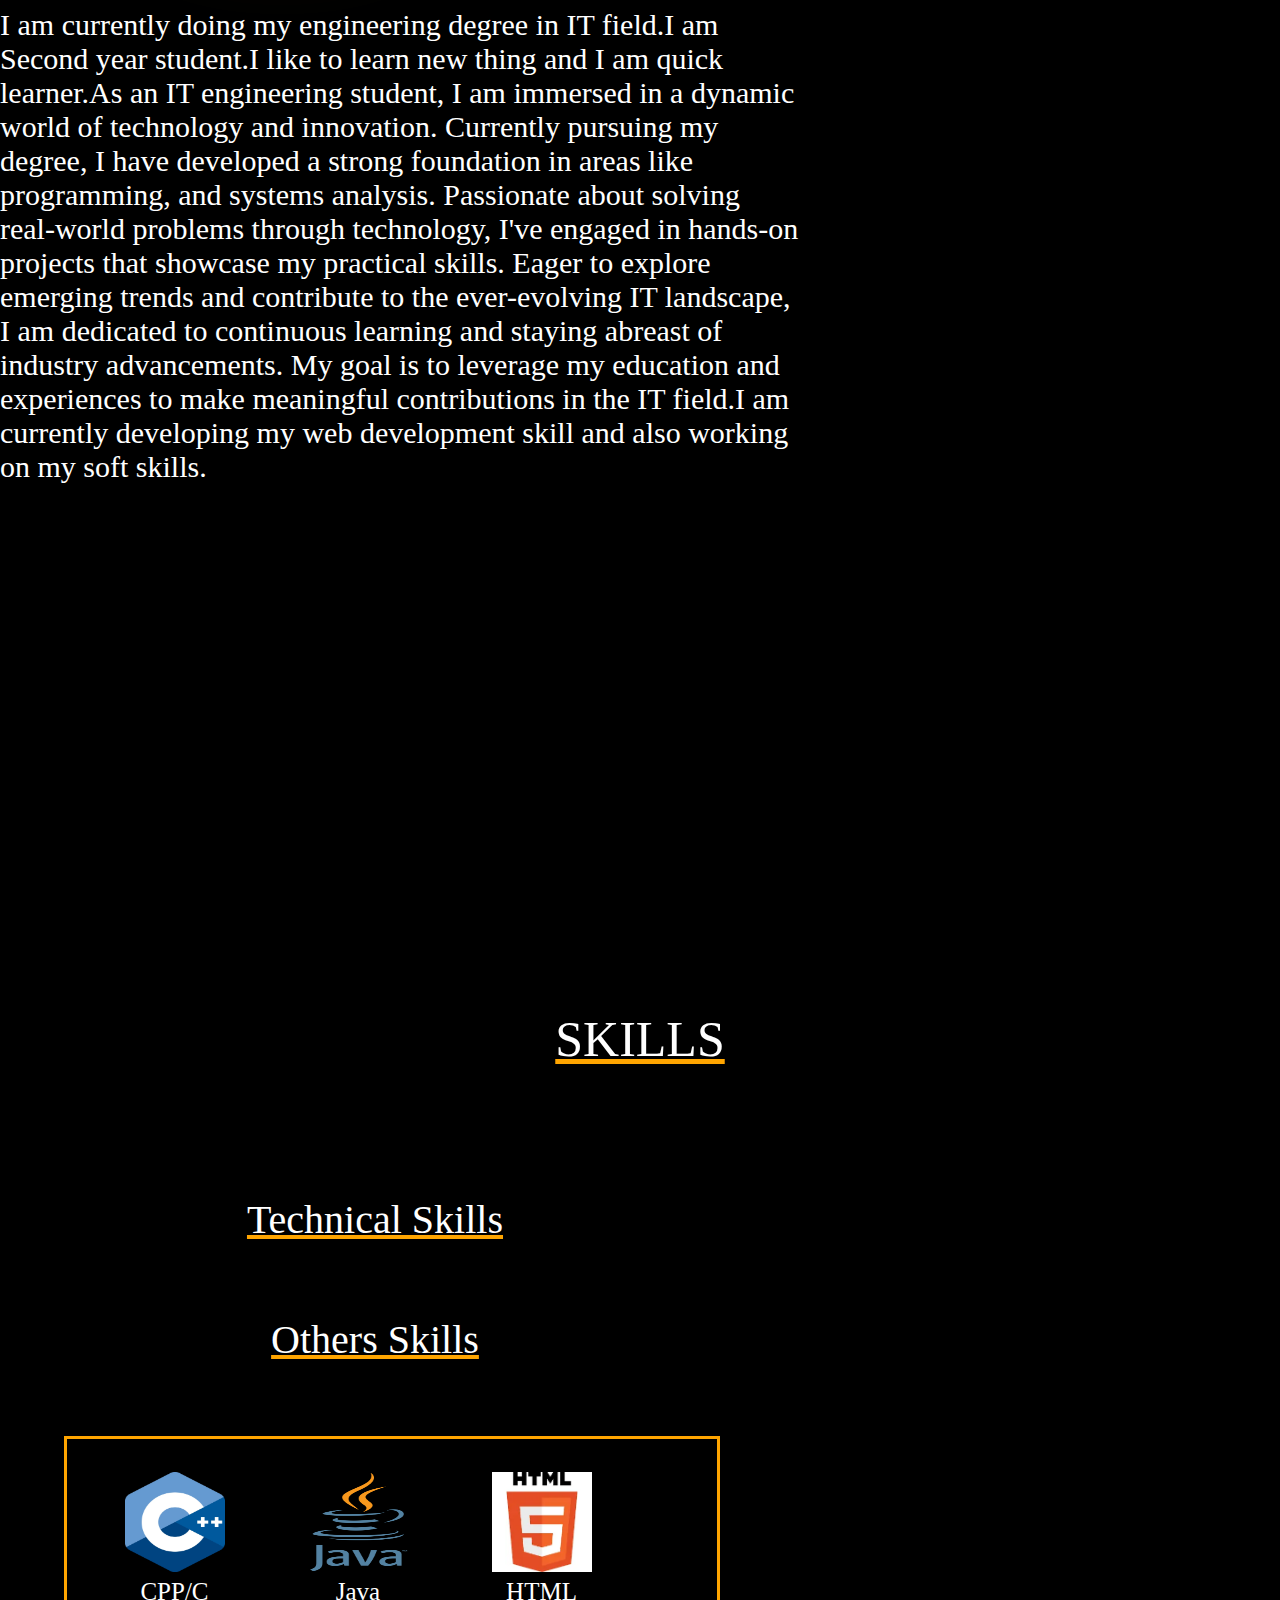
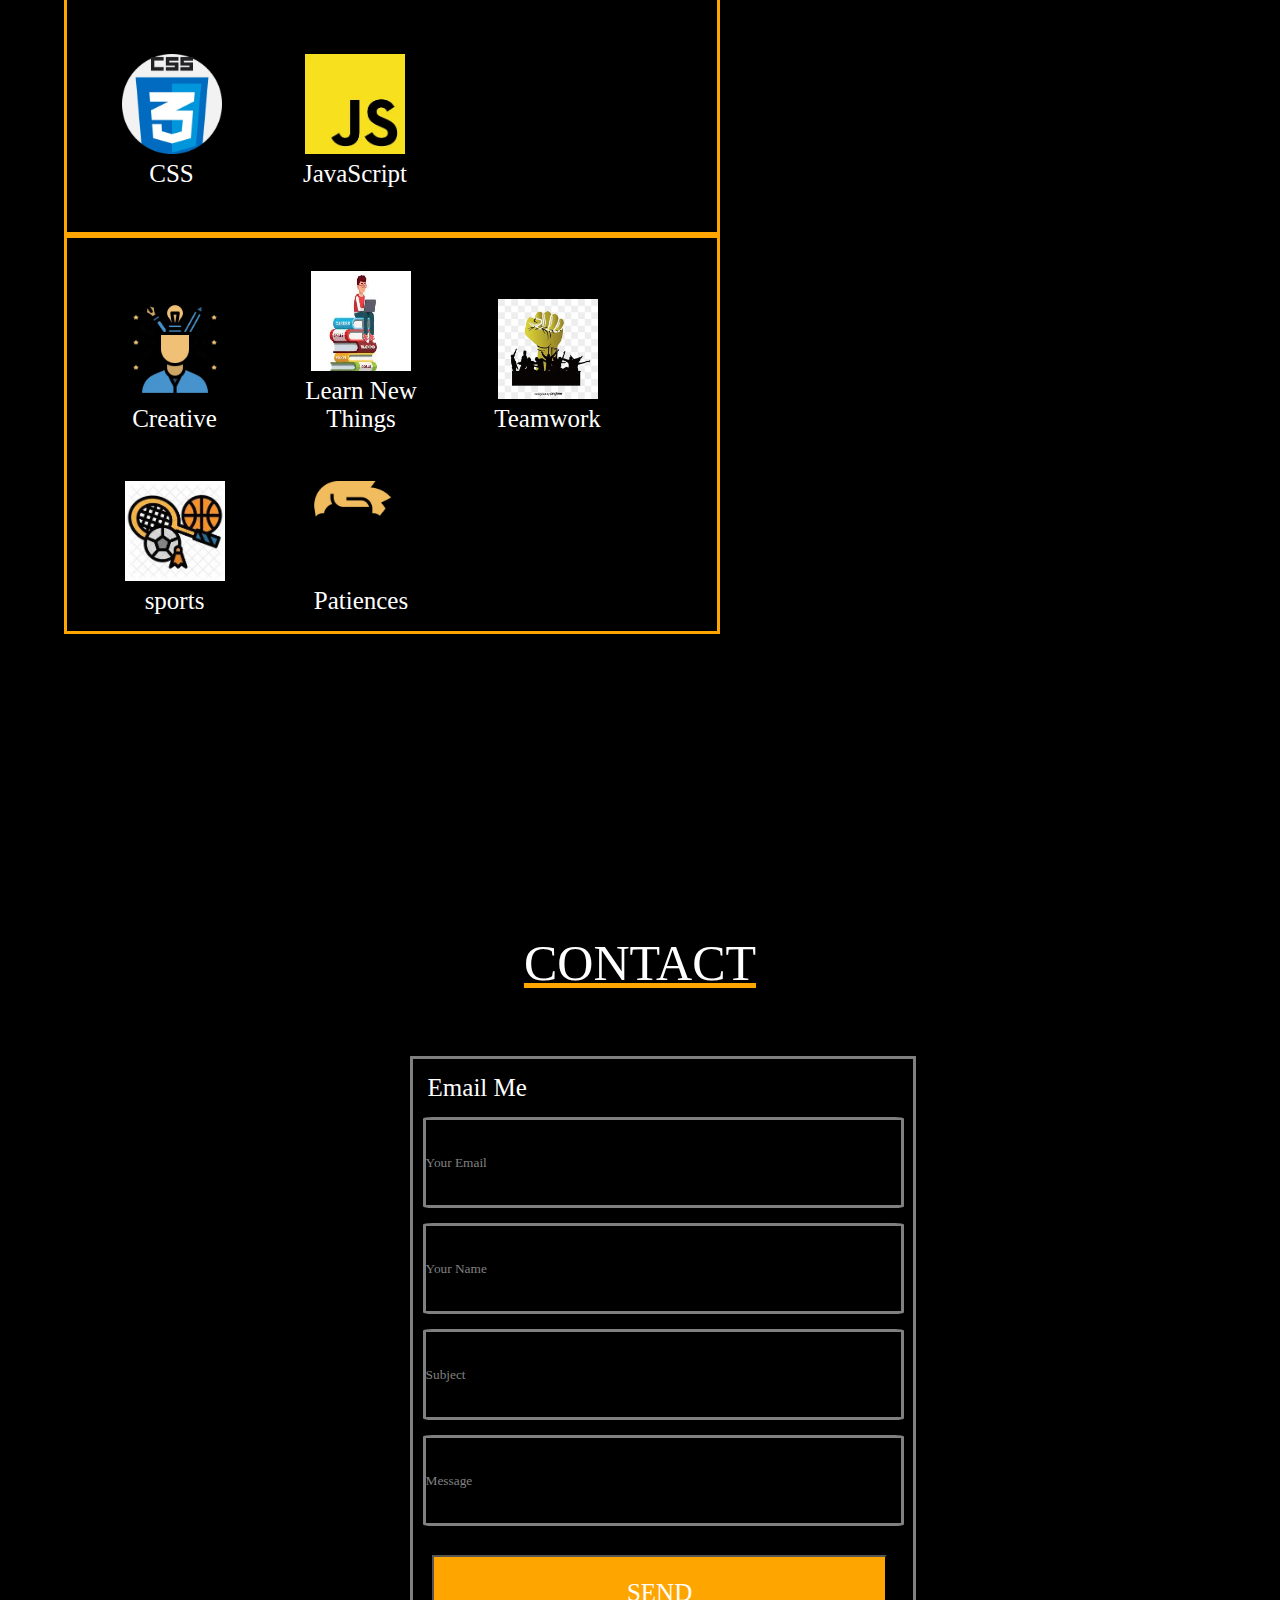
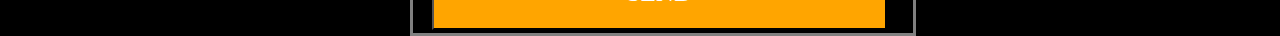
==== commit dae1e4a7: "animate" ====
--- a/index.html
+++ b/index.html
@@ -23,9 +23,9 @@
     <section class="home">
     <div class="main">
         <div class="home1">
-            <p class="full">Hello Everyone, It's me</p>
+            <p class="full" id="hello">Hello Everyone, It's me</p>
             <p id="n">Tejas Deshmukh</p>
-            <p class="full">and I am <span id="work"> I.T. Engineer.</span></p>
+            <p class="full" id="Iam">and I am <span id="work"> I.T. Engineer.</span></p>
         
     </div>
     <div id="circle1"><video autoplay loop muted play-inline class="backvideo"><source src="WhatsApp Video 2024-01-12 at 21.25.34_e3e7b81d.mp4" type="video/mp4"></video></div>
@@ -105,27 +105,27 @@
     <div class="contact">
         <p id="contacted">CONTACT</p>
     </div>
-
-    <div id="email">
+<form action="https://formsubmit.co/tejasdeshmukh320@gmail.com" method="POST" id="email">
+    
         <p id="one">Email Me<i class="fa-thin fa-envelope"></i></p>
         <div class="ema">
-        <input type="email" placeholder="Your Email"><br>
+        <input type="email" name="email" placeholder="Your Email" id="email1"><br>
+    </div>
+    
+        <input type="text" name="name" placeholder="Your Name" required id="Name1"><br>
+    
+    <div class="ema">
+        <input type="text" name="subject" placeholder="Subject" id="subject1"><br>
     </div>
     <div class="ema">
-        <input type="text" placeholder="Your Name" ><br>
-    </div>
-    <div class="ema">
-        <input type="text" placeholder="Subject" ><br>
-    </div>
-    <div class="ema">
-        <input type="text" placeholder="Message" ><br>
+        <input type="text" name="msg" placeholder="Message" id="message1"><br>
     </div>
     <div id="but">
-        <button id="button"><a href="mailto:tejaldeshmukh9507@gmail.com">SEND </a></button>
+        <button type="submit" id="button">SEND</button>
     </div>
 
-    
-    </div>
+</form>
+
 </section>
 
 </body>
--- a/style.css
+++ b/style.css
@@ -97,6 +97,8 @@
 
 .full{
     font-size: 50px;
+    animation-name: animatepara;
+    animation-timing-function: 2s;
 }
 #work{
     color: orange
@@ -347,18 +349,111 @@
    
 }
 
-#button{
+#but{
+    margin-left: 2%;
     margin-top: 3%;
-    margin-left: 2%;
     height: 85px;
     width: 475px;
+}
+
+#button{
+    margin-left: 2%;
+    margin-top: 3%;
+    height: 75px;
+    width: 455px;
     background-color: orange;
     color: white;
    text-align: center;
    font-size: 25px;
 }
 
+
 button:hover{
     box-shadow: 0 0 5px orange,0 0 25px orange,0 0 100px orange,0 0 200px orange;
 }
 
+@keyframes animatepara{
+    from {rotate: x 90deg}
+    to {font-size:x 0deg;}
+}
+
+@keyframes animateparaname{
+    from {rotate: x 90deg;}
+    to {roate:x 0deg;}
+}
+
+#hello{
+    animation-name: animatepara;
+    animation-duration: 1s;
+    animation-timing-function: ease-in;
+    animation-direction: normal;
+}
+
+#n{
+    animation-name: animateparaname;
+    animation-duration: 3s;
+    animation-timing-function: ease-in;
+}
+
+#Iam{
+    animation-name: animatepara;
+    animation-duration: 5s;
+    animation-timing-function: ease-in;
+}
+
+@media screen and (max-width:600px){
+    #logo{
+width: 0px;
+font-size: 20px;
+    }
+    .fa-solid fa-user{
+display: none;
+    }
+    #m{
+        font-size: 18px;
+        margin-left: 30%;
+    }
+
+    .home{
+        height:max-content;
+    }
+    .full{
+        width: 600px;
+
+    }
+    #n{
+        width: 600px;
+        font-size: 88px;
+    }
+
+    #circle1{
+        margin-top: 12%;
+        margin-left: 20%;
+    }
+    .main{
+        display: inline-block;
+    }
+    #imag{
+        margin-top: 12%;
+    }
+
+    #circle2{
+        display: none;
+    }
+    .About{
+        height: max-content;
+        width: 600px;
+    }
+
+    #mainwrite{
+        width:600px;
+    }
+    .foro{
+        margin-top: 10%;
+    }
+    #email{
+        margin-left: 20%;
+    }
+
+
+}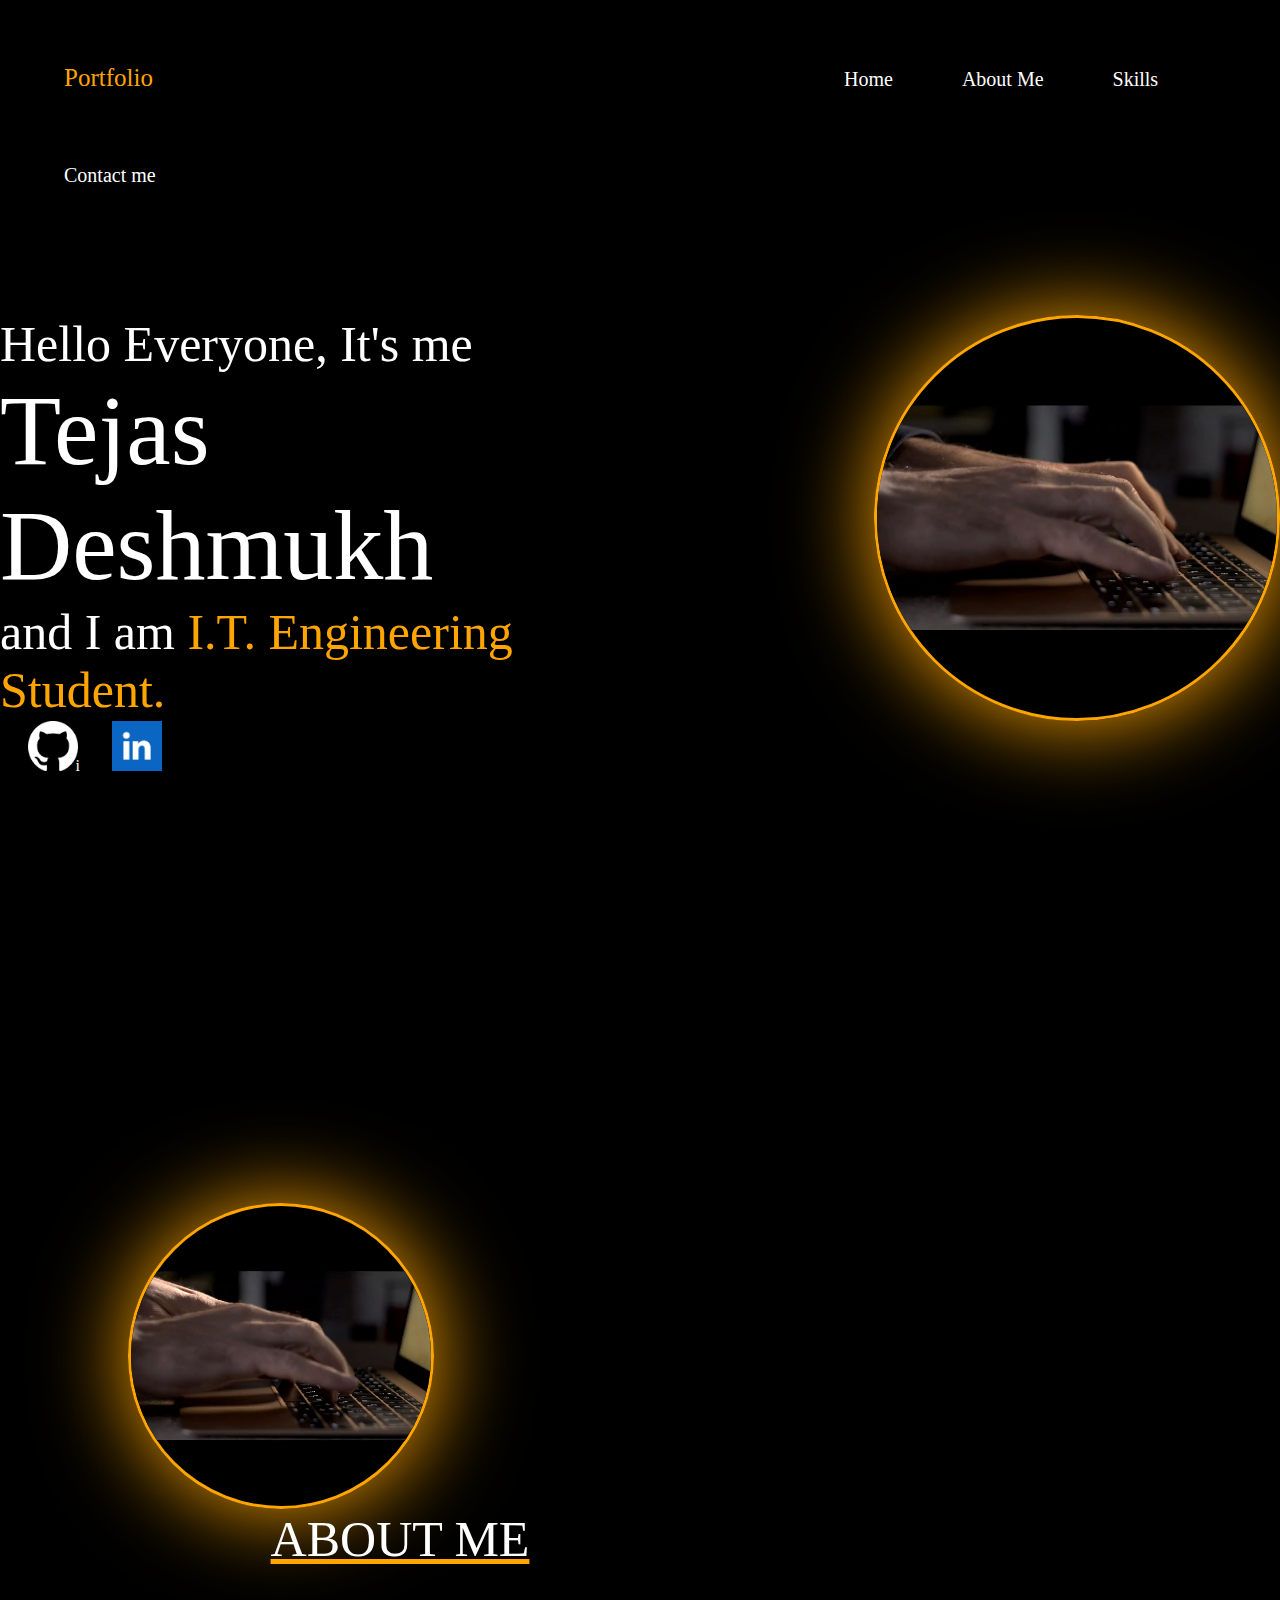
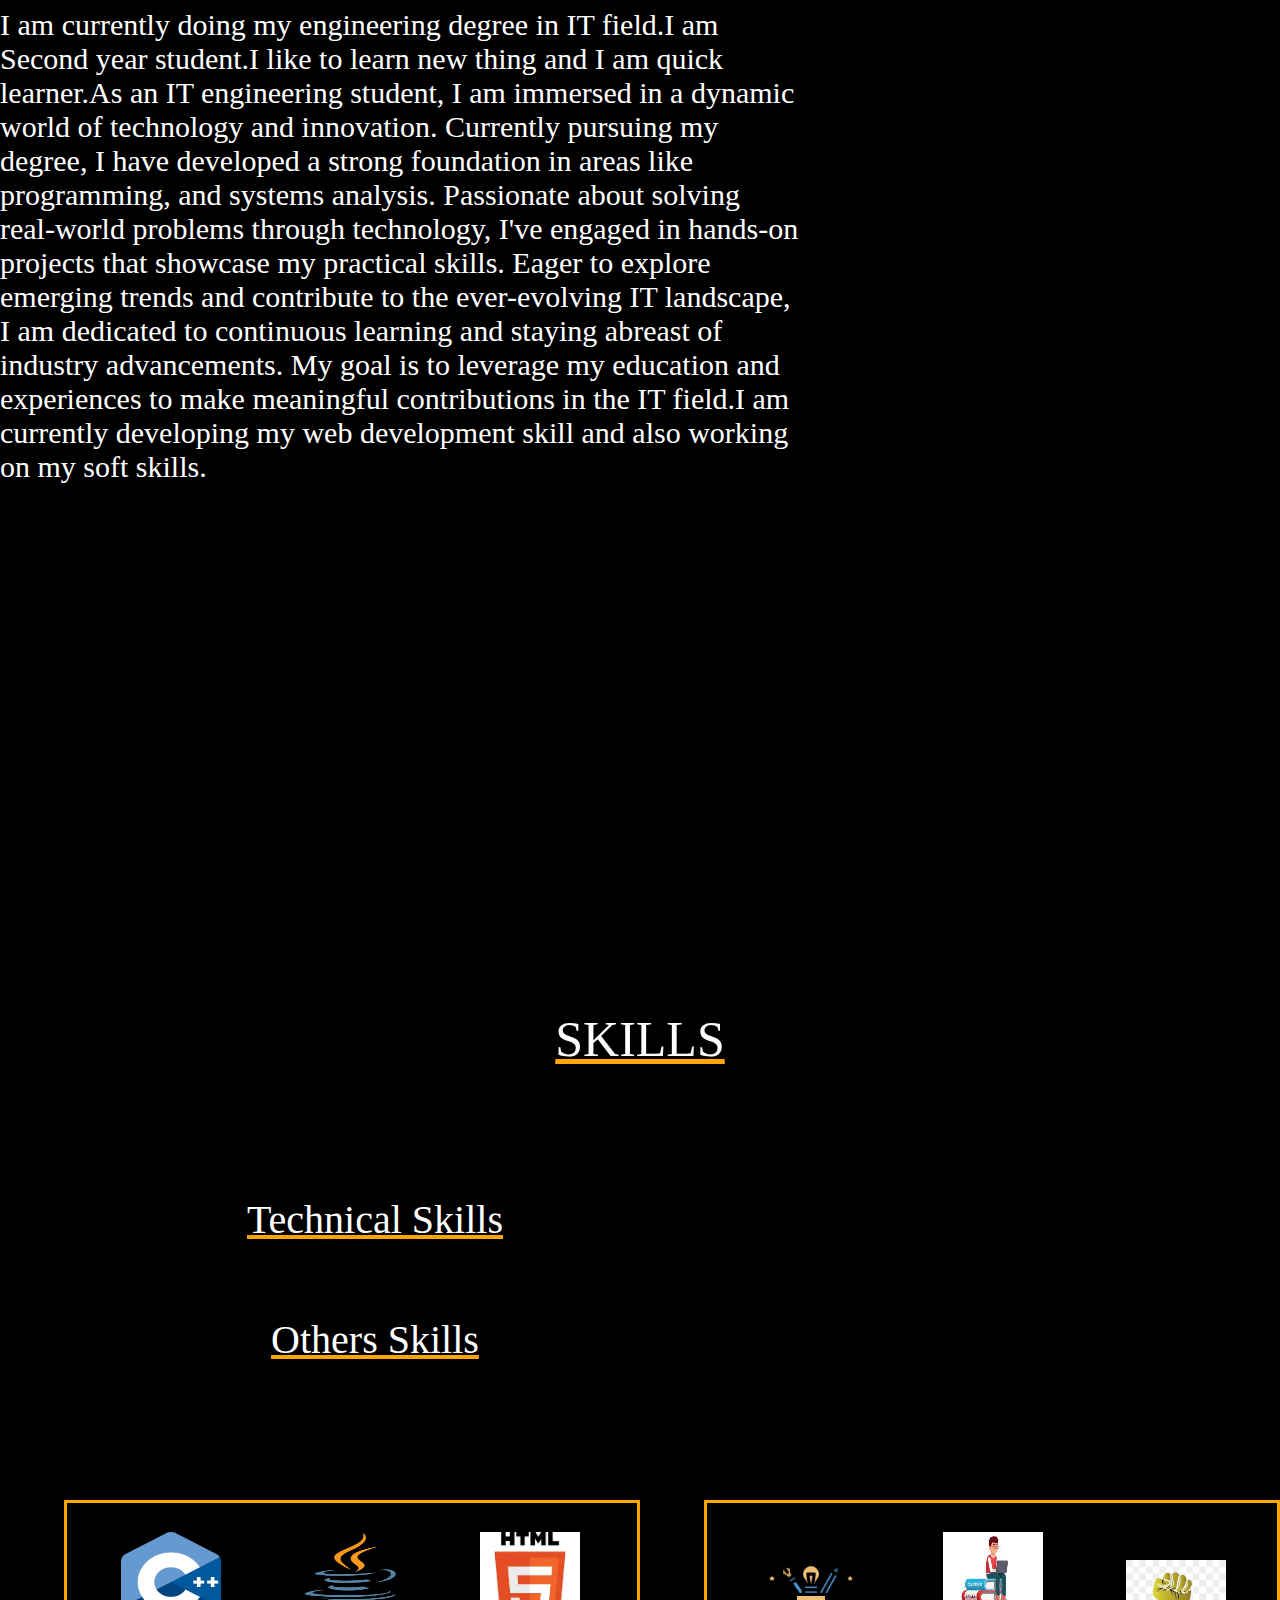
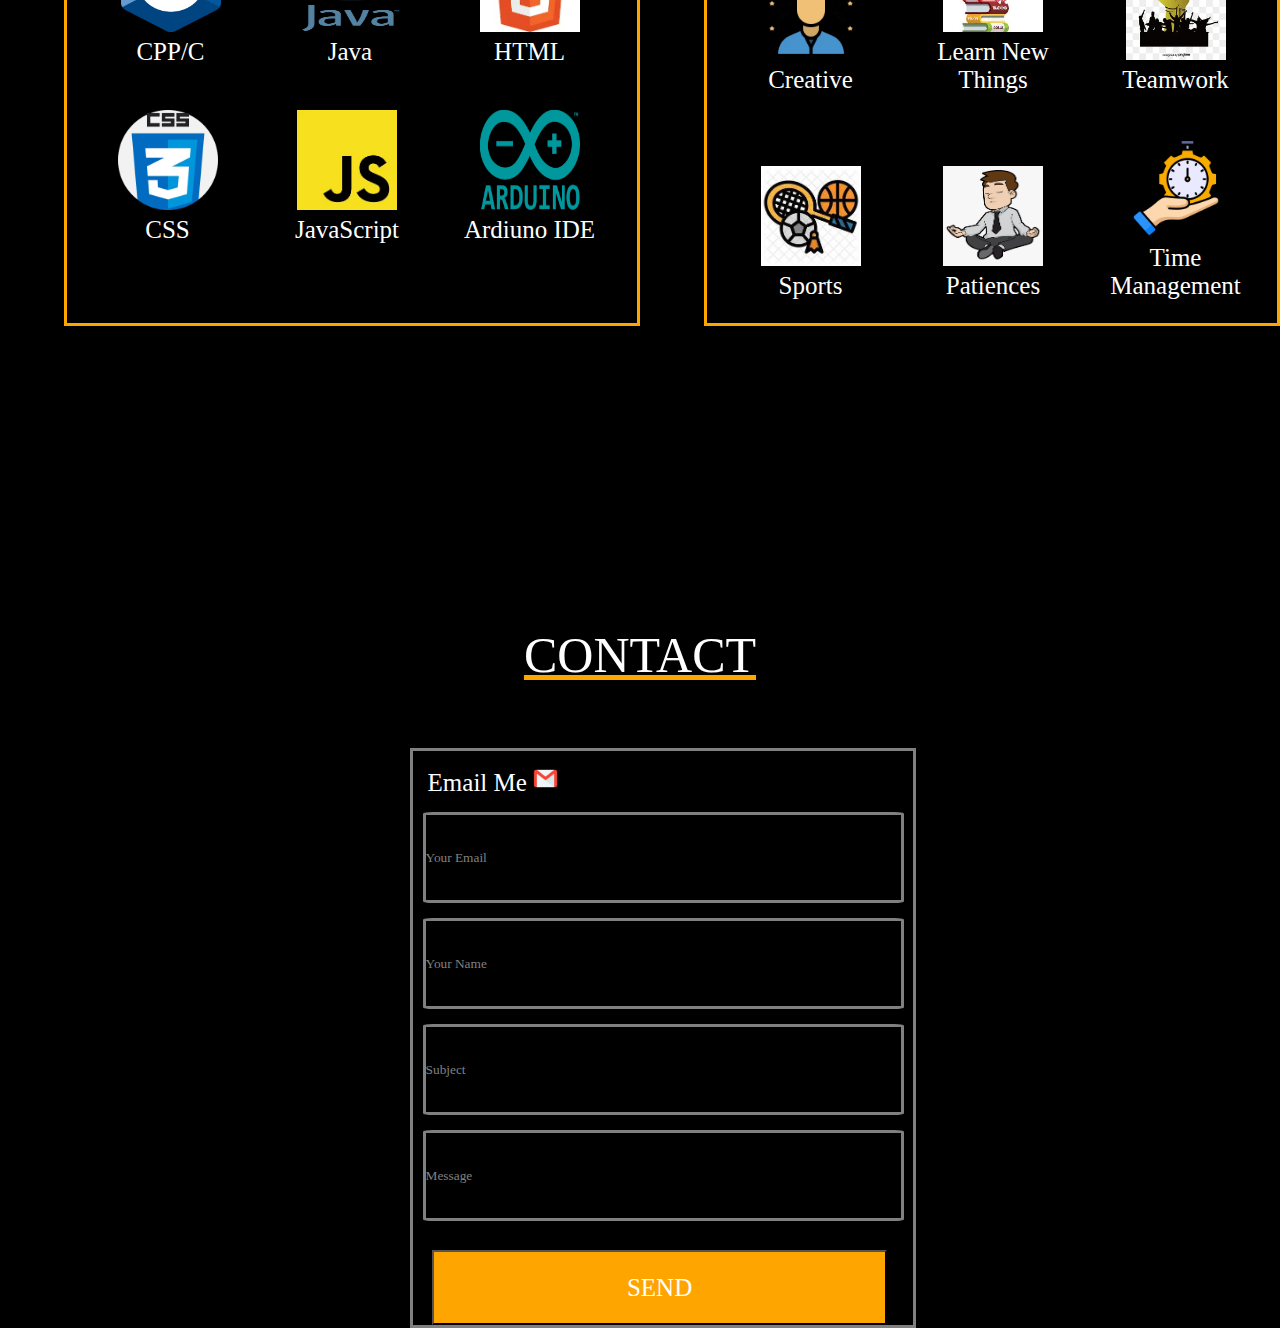
==== commit c0cc4412: "href" ====
--- a/index.html
+++ b/index.html
@@ -6,26 +6,28 @@
     <title>portfoliomain</title>
     <link rel="stylesheet" href="style.css">
     <link rel="stylesheet" href="https://cdnjs.cloudflare.com/ajax/libs/font-awesome/6.5.1/css/all.min.css" integrity="sha512-DTOQO9RWCH3ppGqcWaEA1BIZOC6xxalwEsw9c2QQeAIftl+Vegovlnee1c9QX4TctnWMn13TZye+giMm8e2LwA==" crossorigin="anonymous" referrerpolicy="no-referrer" />
+
+    <header>
+        <div id="logo"><i class="fa-solid fa-user"></i>    Portfolio</div>
+        
+        <nav id="m">
+            <a href="#home">Home</a>
+            <a href="#Aboutme">About Me</a>
+            <a href="#skills">Skills</a> 
+            <a href="#contactme">Contact me</a>
+    
+    </nav>
+    </header>
 </head>
 <body>
-    <header>
-    <div id="logo"><i class="fa-solid fa-user"></i>    portfoliomain</div>
     
-    <nav id="m">
-        <a href="home">Home</a>
-        <a href="#Aboutme">About Me</a>
-        <a href="#skills">Skills</a> 
-        <a href="#contactme">Contact me</a>
 
-</nav>
-</header>
-
-    <section class="home">
+    <section id="home">
     <div class="main">
         <div class="home1">
             <p class="full" id="hello">Hello Everyone, It's me</p>
             <p id="n">Tejas Deshmukh</p>
-            <p class="full" id="Iam">and I am <span id="work"> I.T. Engineer.</span></p>
+            <p class="full" id="Iam">and I am <span id="work"> I.T. Engineering Student.</span></p>
         
     </div>
     <div id="circle1"><video autoplay loop muted play-inline class="backvideo"><source src="WhatsApp Video 2024-01-12 at 21.25.34_e3e7b81d.mp4" type="video/mp4"></video></div>
@@ -41,7 +43,7 @@
 
 </section>
 
-<section class="Aboutme">
+<section id="Aboutme">
     <div id="circle2"><video autoplay loop muted play-inline class="backvideo2"><source src="WhatsApp Video 2024-01-12 at 21.25.34_e3e7b81d.mp4" type="video/mp4"></video></div> 
     <div class="About">
         <p id="head">ABOUT ME</p>
@@ -54,13 +56,14 @@
     </div>
 </section>
 
-<section class="skills">
+<section id="skills">
     <div class="skillsdone">
         <p id="skilled">SKILLS</p>
 
         <div id="skillstypes">
             <p id="tskill">Technical Skills</p>
             <p id="oskill">Others Skills</p>
+            <div id="fortej">
                <div class ="fort">
                 <div id="cpp">
                     <img src="image\cpp.png" alt="error">CPP/C
@@ -77,6 +80,9 @@
                 <div id="JavaScript">
                     <img src="image\javascript.png" alt="error">JavaScript
                 </div>
+                <div id="Ardiuno">
+                    <img src="image\ariduno.png" alt="error">Ardiuno IDE
+                </div>
                </div> 
 
                <div class ="foro">
@@ -90,24 +96,28 @@
                     <img src="image\teamwork.png" alt="error">Teamwork
                 </div>
                 <div class="oneonly">
-                    <img src="image\sports.png" alt="error">sports
+                    <img src="image\sports.png" alt="error">Sports
                 </div>
                 <div class="oneonly">
                     <img src="image\patiences.png" alt="error">Patiences
                 </div>
+                <div class="oneonly">
+                    <img src="image\time.png" alt="error">Time Management
+                </div>
                </div> 
+            </div>
            
         </div>
     </div>
 </section>
 
-<section class="contactme">
+<section id="contactme">
     <div class="contact">
         <p id="contacted">CONTACT</p>
     </div>
 <form action="https://formsubmit.co/tejasdeshmukh320@gmail.com" method="POST" id="email">
     
-        <p id="one">Email Me<i class="fa-thin fa-envelope"></i></p>
+        <p id="one">Email Me <img src="image\email.png" alt="" id="foremail"></p>
         <div class="ema">
         <input type="email" name="email" placeholder="Your Email" id="email1"><br>
     </div>
--- a/style.css
+++ b/style.css
@@ -18,8 +18,7 @@
 font-size: 25px;
 padding-top: 5%;
 padding-left: 5%;
-text-decoration: underline;
-text-decoration-color: orange;
+text-decoration: none;
 }
 .fa-solid fa-user{
     height: 10px;
@@ -47,6 +46,7 @@
 
 a{
     margin-left: 5%;
+    text-decoration: none;
 }
 
 p{
@@ -104,7 +104,7 @@
     color: orange
 }
 
-.Aboutme{
+#Aboutme{
     margin-top: 300px;
 }
 .About{
@@ -147,7 +147,7 @@
     font-size: 30px;
 }
 
-.skills{
+#skills{
     margin-top: 300px;
 }
 #skilled{
@@ -219,9 +219,13 @@
     width: 100px;
 }
 
+#fortej{
+    display: flex;
+    margin-top: 5%;
+}
 .fort{
     margin-left: 5%;
-    height: 393px;
+    height: 420px;
     width: 650px;
     display: inline-block;
     border: solid;
@@ -278,10 +282,20 @@
     display: inline-block;
     text-align: center;
 }
+#Ardiuno
+{
+    margin-left: 5%;
+    margin-top: 5%;
+    height:150px;
+    width: 150px;
+    font-size: 25px;
+    display: inline-block;
+    text-align: center;
+}
 
 .foro{
     margin-left: 5%;
-    height: 393px;
+    height: 420px;
     width: 650px;
     display: inline-block;
     border: solid;
@@ -299,7 +313,7 @@
     text-align: center;
 }
 
-.contactme{
+#contactme{
     margin-top: 300px;
 }
 
@@ -414,7 +428,7 @@
         margin-left: 30%;
     }
 
-    .home{
+    #home{
         height:max-content;
     }
     .full{
@@ -456,4 +470,19 @@
     }
 
 
-}+}
+
+a:hover{
+    text-decoration: underline;
+    text-decoration-color: orange ;
+    color: orange;
+}
+
+#foremail{
+    height: 25px;
+    width: 25px;
+}
+
+
+
+
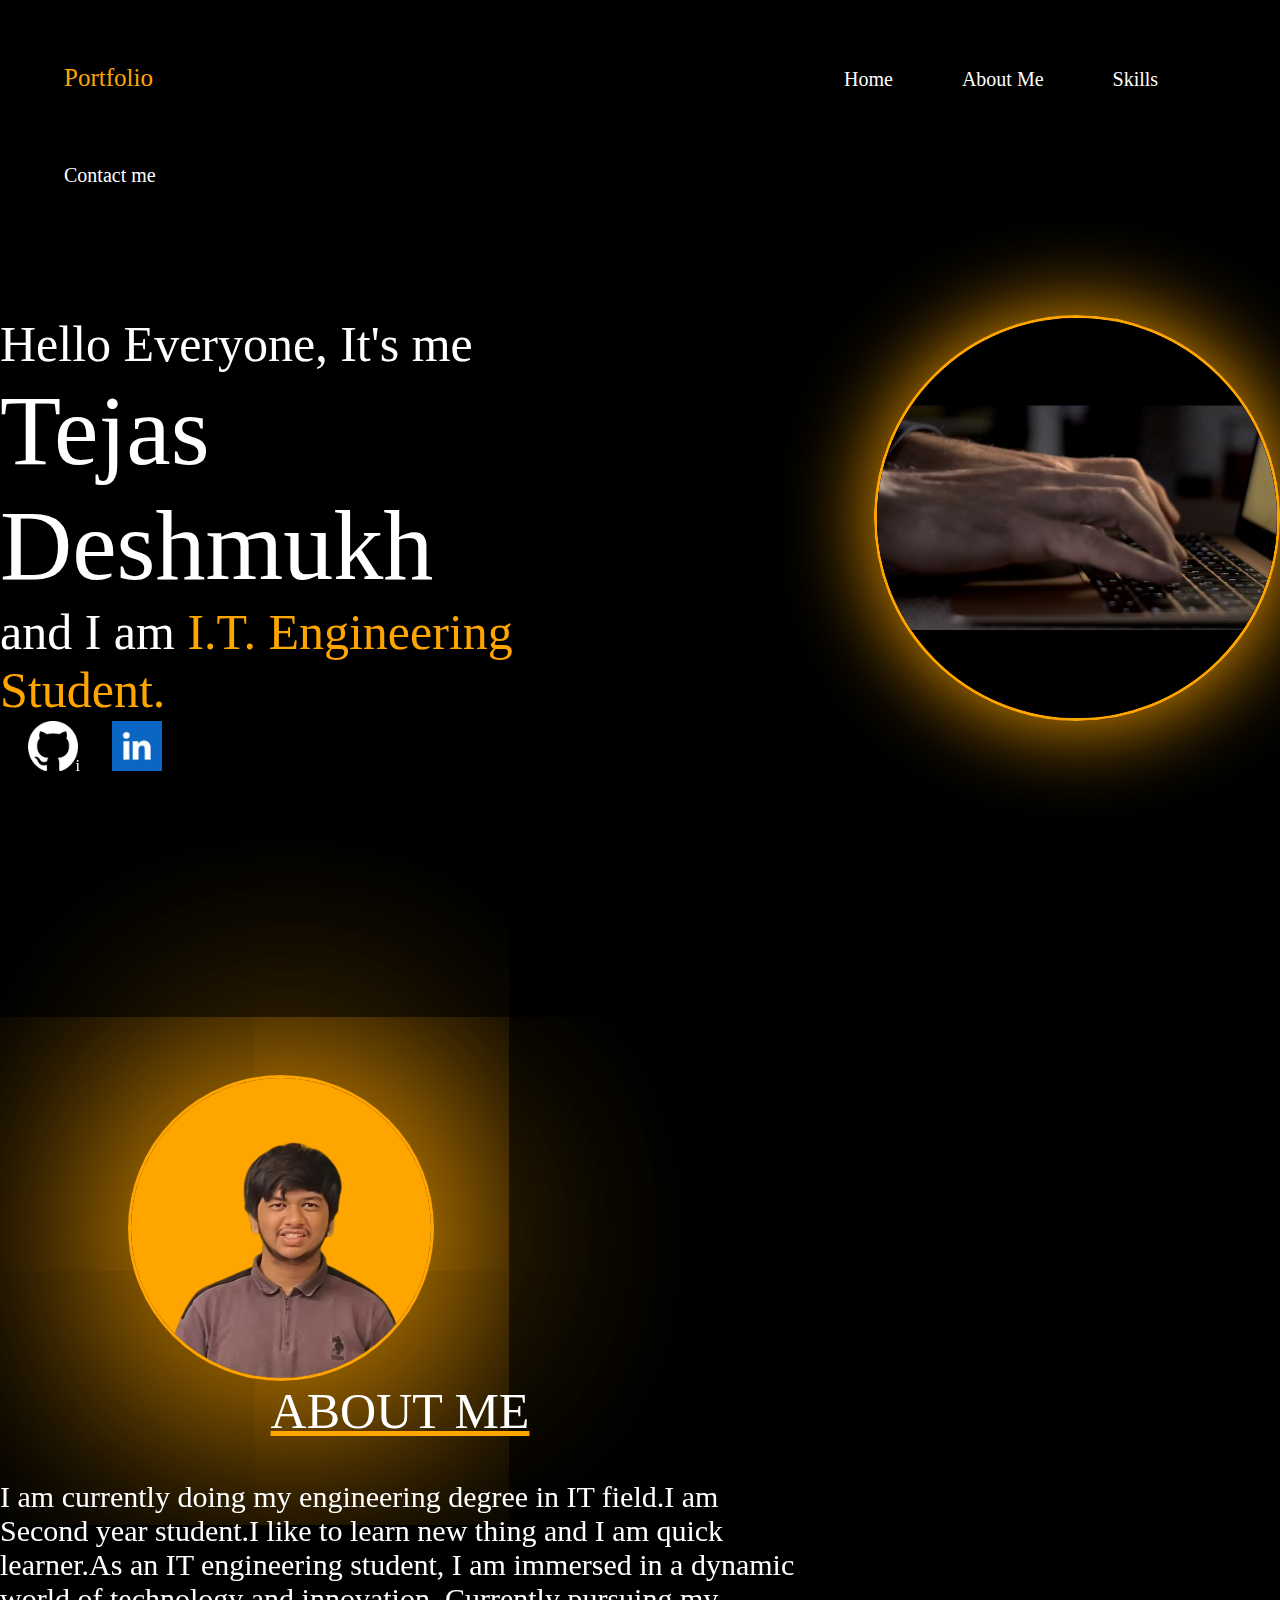
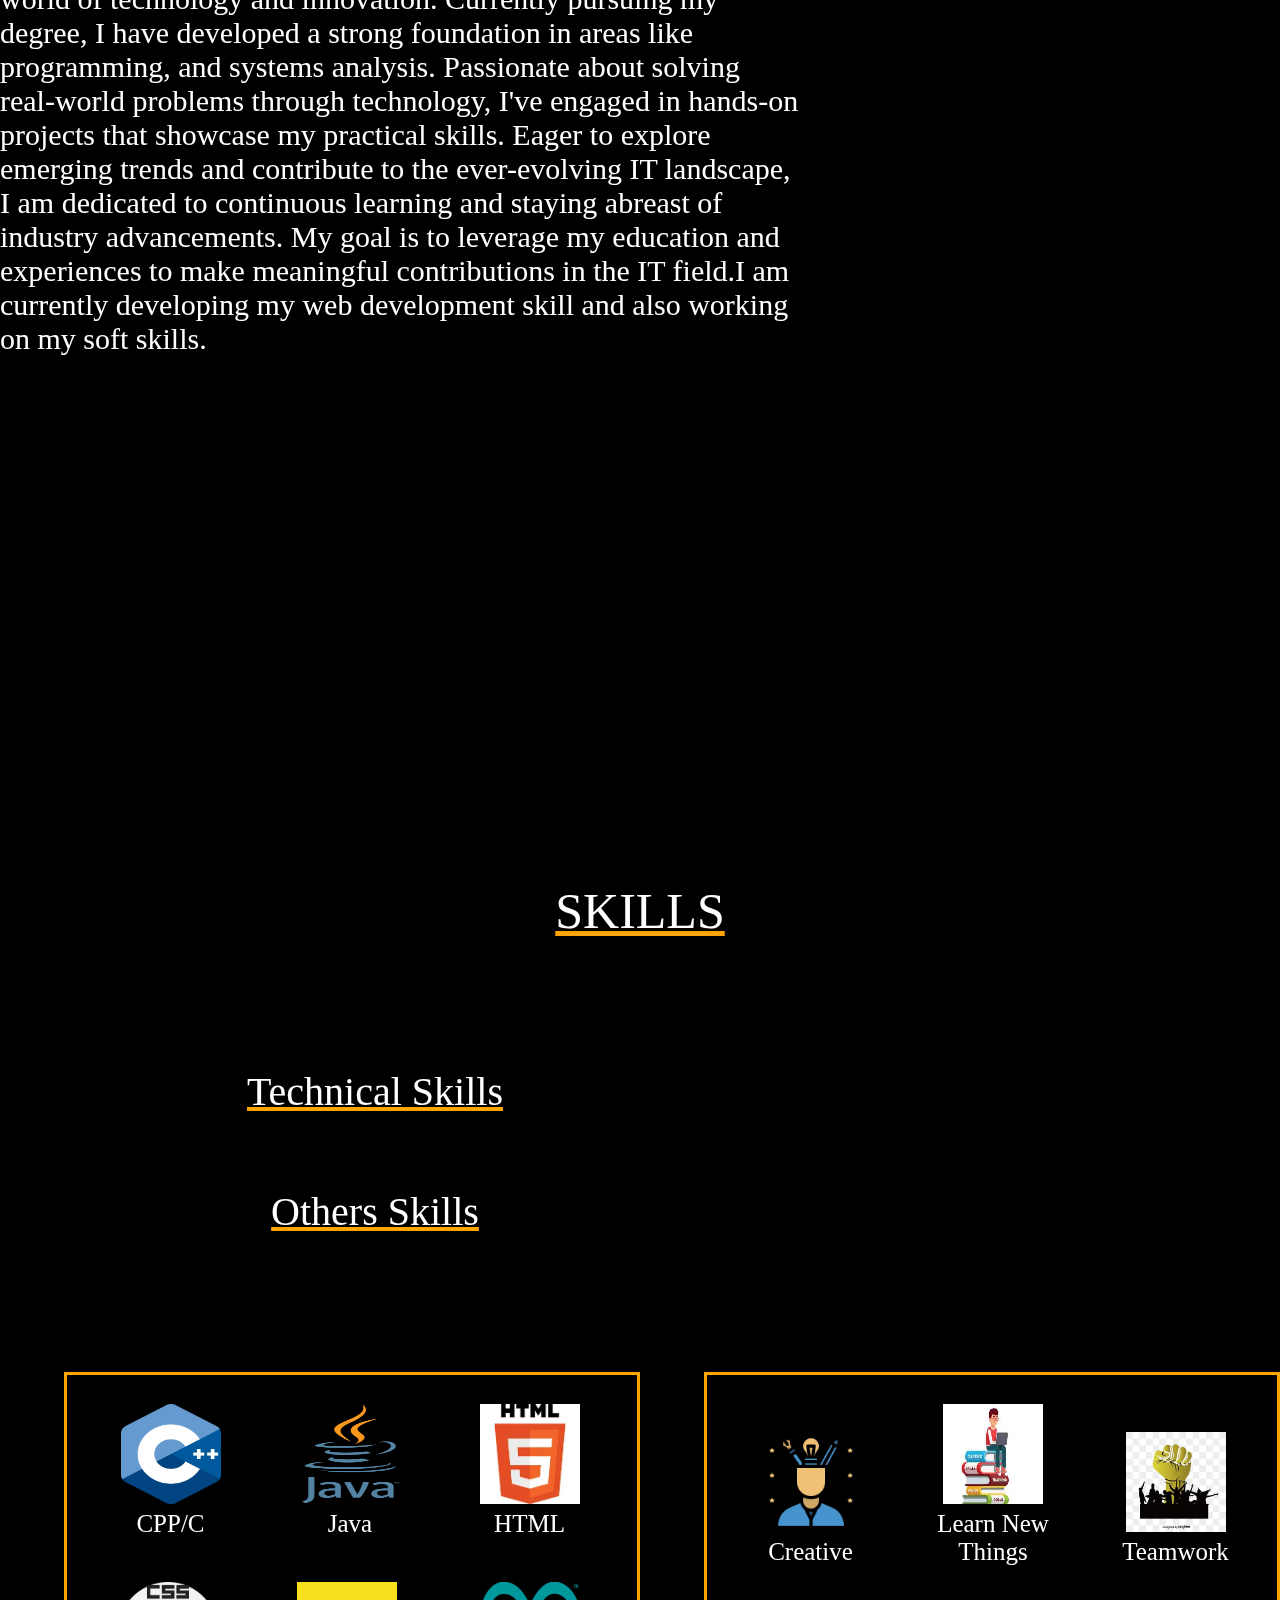
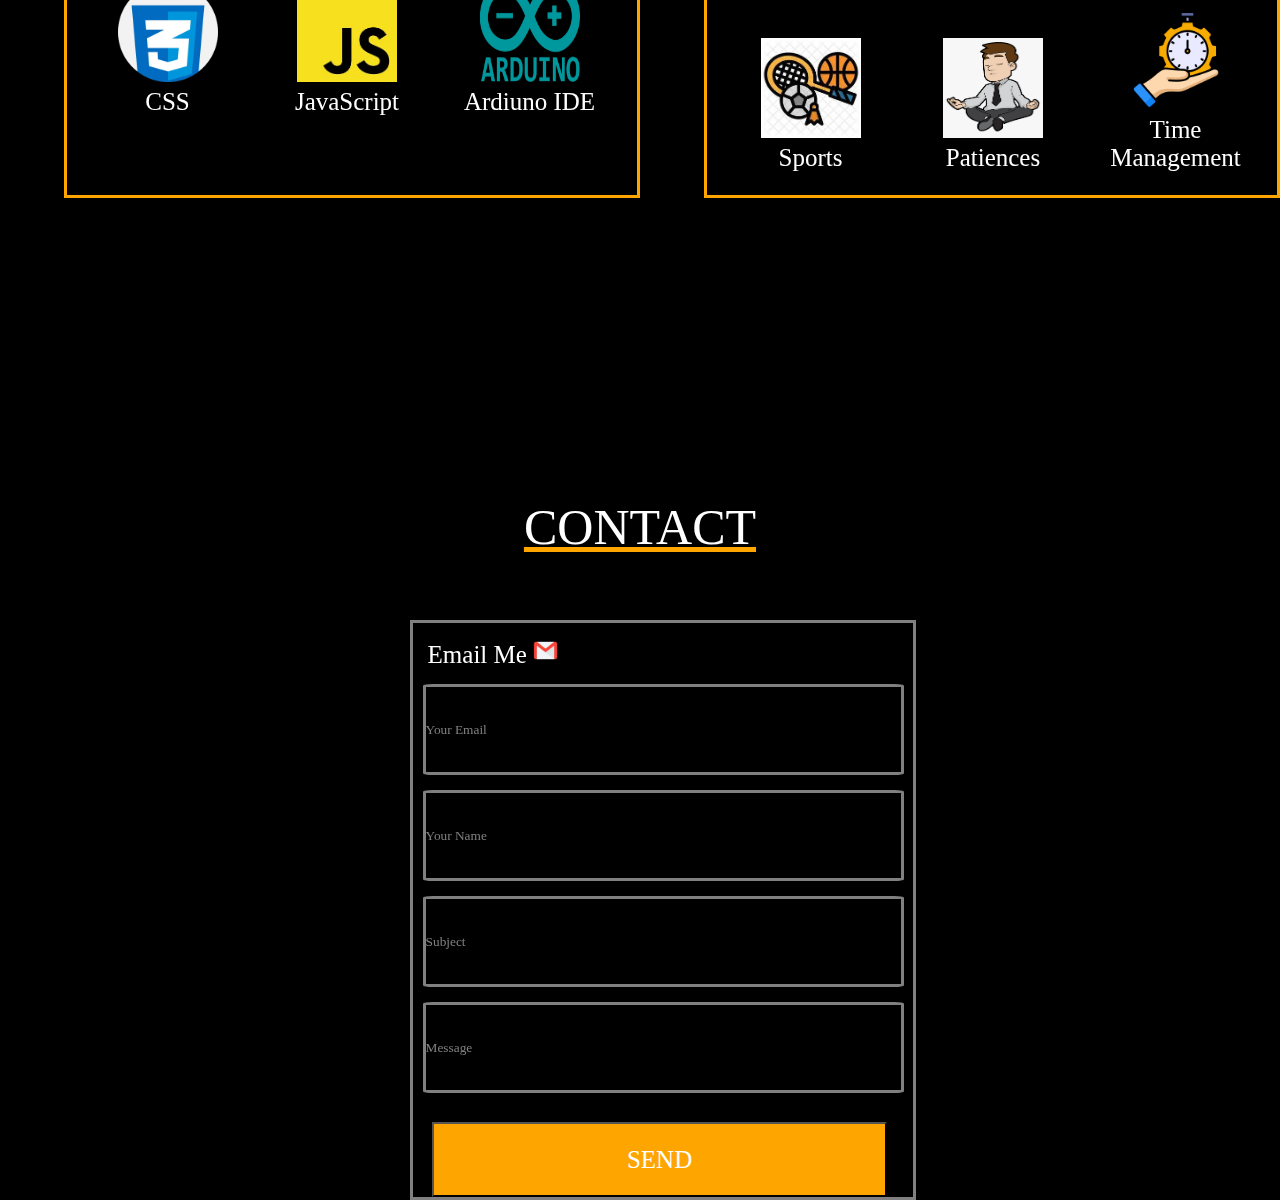
==== commit a7fa8033: "photo" ====
--- a/index.html
+++ b/index.html
@@ -44,7 +44,7 @@
 </section>
 
 <section id="Aboutme">
-    <div id="circle2"><video autoplay loop muted play-inline class="backvideo2"><source src="WhatsApp Video 2024-01-12 at 21.25.34_e3e7b81d.mp4" type="video/mp4"></video></div> 
+    <div id="circle2"><img src="image/enlarge_photo2.png" alt="" class="backvideo2"></div> 
     <div class="About">
         <p id="head">ABOUT ME</p>
         <p id="mainwrite">I am currently doing my
--- a/style.css
+++ b/style.css
@@ -19,7 +19,20 @@
 padding-top: 5%;
 padding-left: 5%;
 text-decoration: none;
-}
+animation: logo1 1s ease-in;
+}
+
+@keyframes logo1 {
+    from {
+        transform: translateX(-100px);
+        opacity: 0;
+    }
+    to {
+        transform: translateX(0px);
+        opacity: 1;
+    }
+}
+
 .fa-solid fa-user{
     height: 10px;
     width: 10px;
@@ -31,6 +44,18 @@
     display:inline;
     margin-left: 40%;
     font-size: 20px;
+    animation: m 1s ease-in;
+}
+
+@keyframes ma {
+    from {
+        transform: translateZ(100px);
+        opacity: 0;
+    }
+    to {
+        transform: translateZ(0px);
+        opacity: 1;
+    }
 }
 
 #imgit{
@@ -47,6 +72,7 @@
 a{
     margin-left: 5%;
     text-decoration: none;
+    animation: ma 1s ease-in;
 }
 
 p{
@@ -78,6 +104,7 @@
     width: 400px;
     display:inline-block;
     border-radius: 50%;
+    background-color: black;
 }
 
 .main{
@@ -122,7 +149,7 @@
 }
 #circle2
 {
-margin-top: 10%;
+
 margin-left: 10%;
 margin-right: 10%;
     height: 300px;
@@ -131,13 +158,15 @@
     border-radius: 50%;
     border-style: solid;
     border-color: orange;
-    box-shadow: 1px 1px 90px orange;
+    box-shadow: 10px 10px 5000px orange;
 }
 .backvideo2{
     height: 300px;
     width: 300px;
     display:inline-block;
     border-radius: 50%;
+    background-color: orange;
+    box-shadow: 1px 1px 5000px orange;
 }
 
 
@@ -345,6 +374,7 @@
     background-color: black;
    
 }
+
 
 input::placeholder{
     margin-left: 12%;
@@ -358,10 +388,9 @@
     width: 475px;
     background-color: black;
     border:solid grey;
-    border-radius: 2%;
-   
-   
-}
+    border-radius: 2%;  
+}
+
 
 #but{
     margin-left: 2%;
@@ -388,7 +417,7 @@
 
 @keyframes animatepara{
     from {rotate: x 90deg}
-    to {font-size:x 0deg;}
+    to {rotate:x 0deg;}
 }
 
 @keyframes animateparaname{
@@ -449,14 +478,19 @@
     }
     #imag{
         margin-top: 12%;
-    }
+    
+    }
+
 
     #circle2{
-        display: none;
+margin-left: 30%;
+
+        display: inline-block;
     }
     .About{
         height: max-content;
         width: 600px;
+        margin-top: 20%;
     }
 
     #mainwrite{
@@ -464,7 +498,23 @@
     }
     .foro{
         margin-top: 10%;
-    }
+       height: max-content;
+    }
+    .fort{
+        margin-top: 10%;
+        height: max-content;
+   }
+
+   #tskill{
+    margin-left: 5%;
+    width: 50%;
+   }
+   #oskill{
+    margin-left: 5%;
+    width:  max-content;
+    align-content: center;
+   }
+
     #email{
         margin-left: 20%;
     }
@@ -485,4 +535,3 @@
 
 
 
-
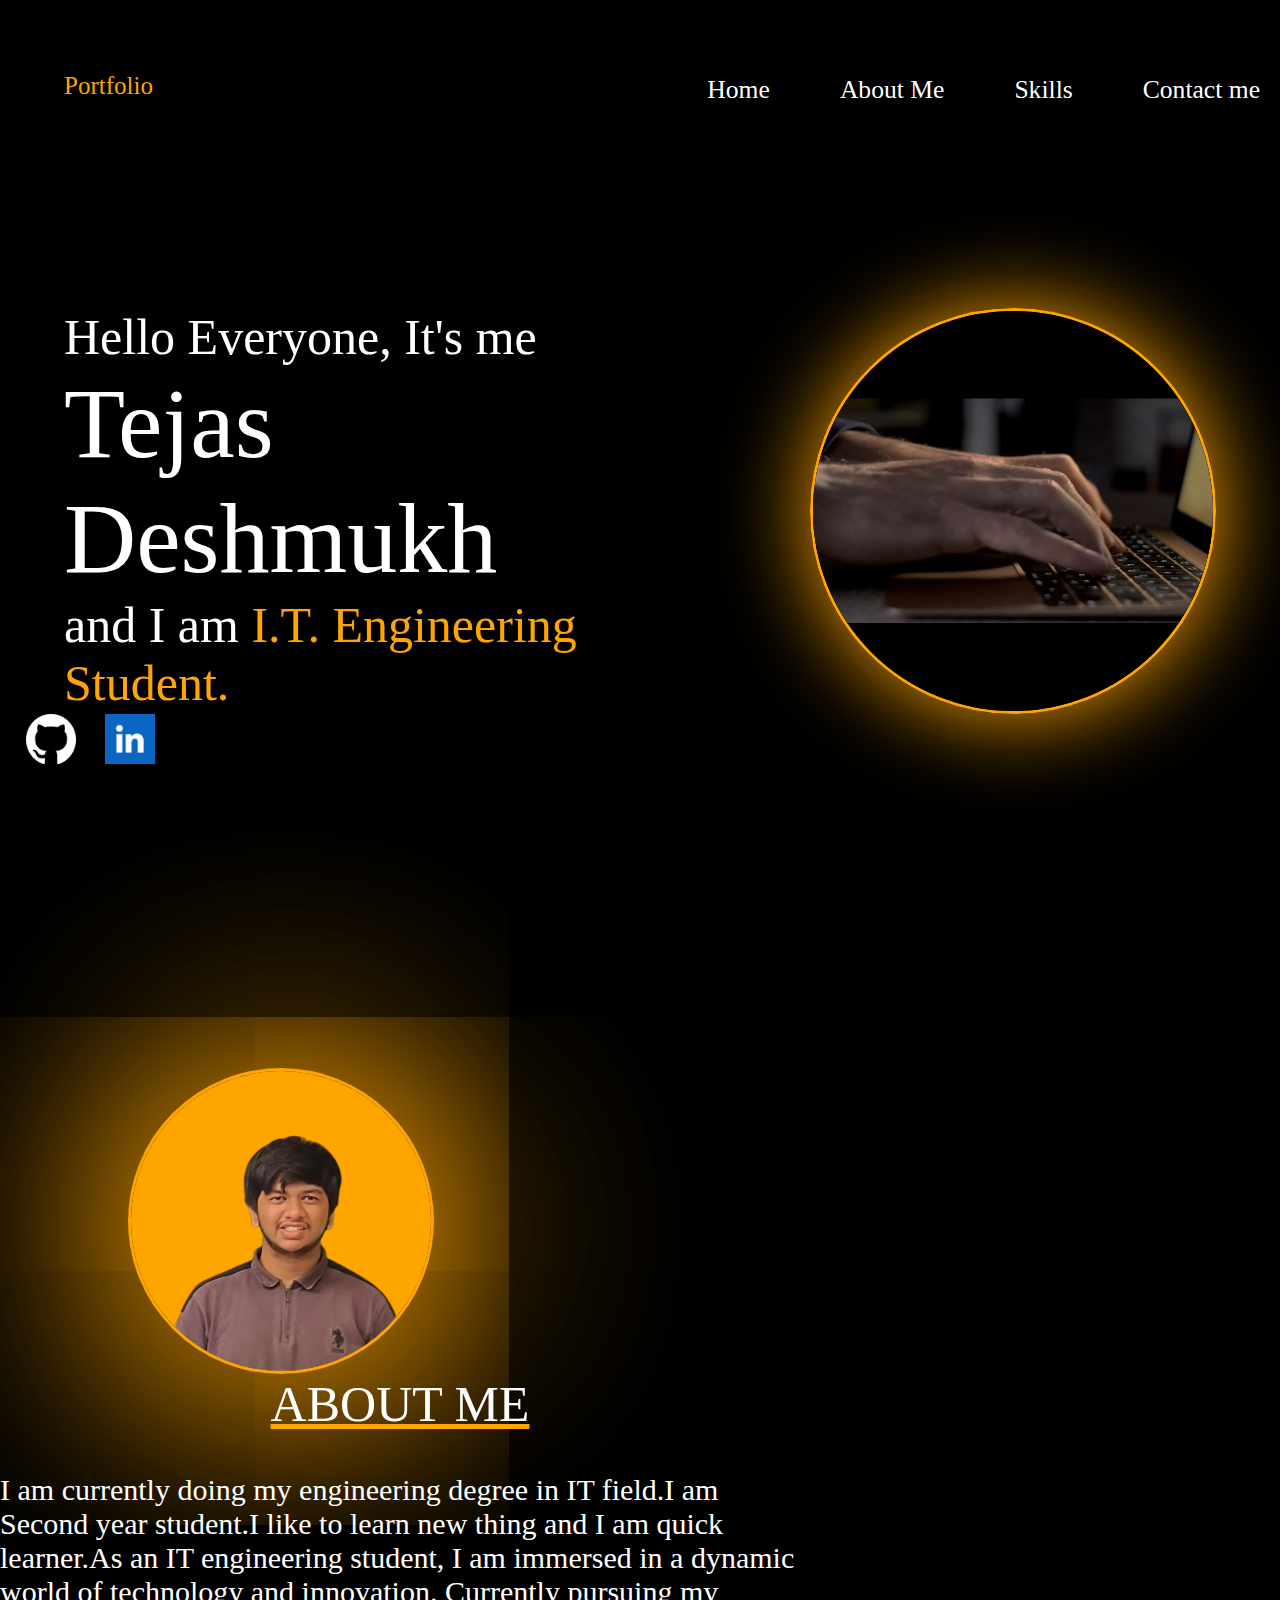
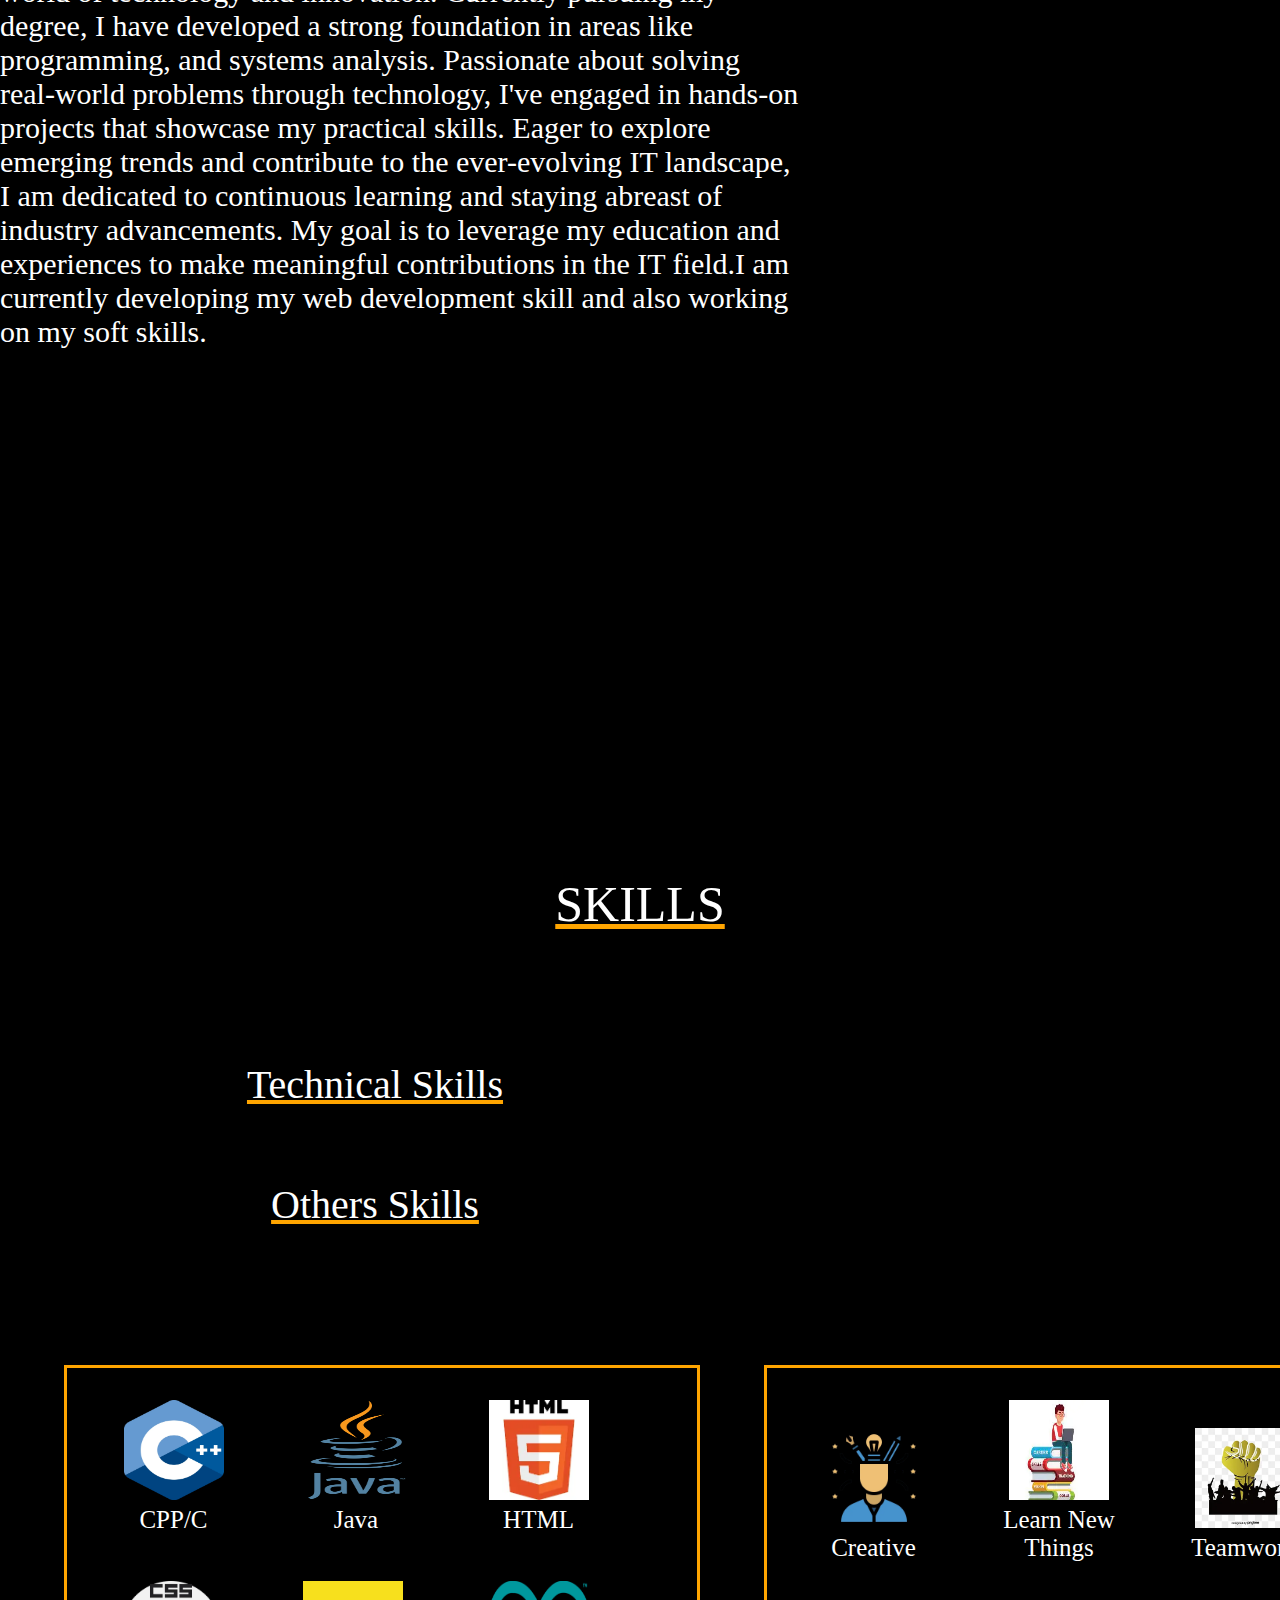
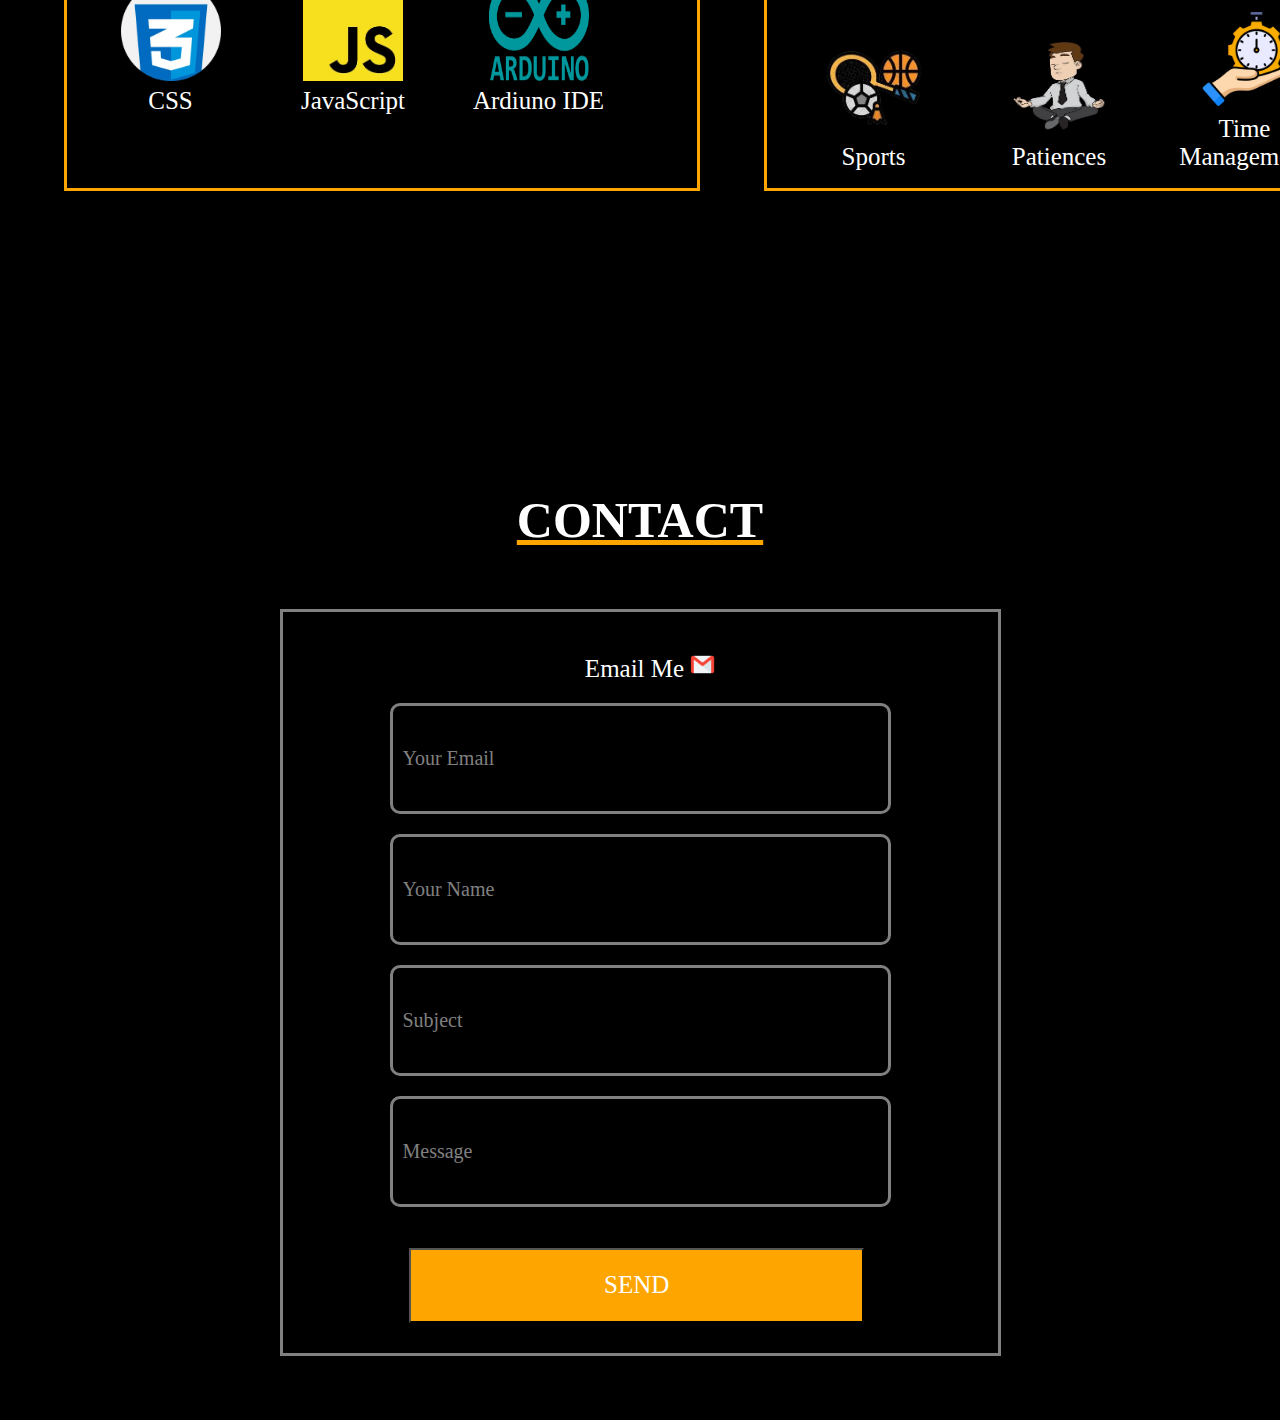
==== commit 10fbca8c: "form" ====
--- a/index.html
+++ b/index.html
@@ -8,14 +8,17 @@
     <link rel="stylesheet" href="https://cdnjs.cloudflare.com/ajax/libs/font-awesome/6.5.1/css/all.min.css" integrity="sha512-DTOQO9RWCH3ppGqcWaEA1BIZOC6xxalwEsw9c2QQeAIftl+Vegovlnee1c9QX4TctnWMn13TZye+giMm8e2LwA==" crossorigin="anonymous" referrerpolicy="no-referrer" />
 
     <header>
-        <div id="logo"><i class="fa-solid fa-user"></i>    Portfolio</div>
+       
         
         <nav id="m">
+            <div id="logo"><i class="fa-solid fa-user"></i>    Portfolio</div>
+
+            <div id="navcon">
             <a href="#home">Home</a>
             <a href="#Aboutme">About Me</a>
             <a href="#skills">Skills</a> 
             <a href="#contactme">Contact me</a>
-    
+        </div>
     </nav>
     </header>
 </head>
@@ -35,7 +38,7 @@
 
     <div id="imag">
         <a href="https://github.com/TejasD6504"><img src="image\githubmain.png" alt="" id="imgit"></a>
-    </div>i
+    </div>
 
     <div id="imag">
         <a href="https://www.linkedin.com/in/tejas-deshmukh-24934329a?utm_source=share&utm_campaign=share_via&utm_content=profile&utm_medium=android_app"><img src="image\linkedin.png" id="imgit"></a>
@@ -119,16 +122,16 @@
     
         <p id="one">Email Me <img src="image\email.png" alt="" id="foremail"></p>
         <div class="ema">
-        <input type="email" name="email" placeholder="Your Email" id="email1"><br>
+        <input type="email" name="email" placeholder="Your Email" required id="email1">
     </div>
     
-        <input type="text" name="name" placeholder="Your Name" required id="Name1"><br>
+        <input type="text" name="name" placeholder="Your Name" required id="Name1">
     
     <div class="ema">
-        <input type="text" name="subject" placeholder="Subject" id="subject1"><br>
+        <input type="text" name="subject" placeholder="Subject" required id="subject1">
     </div>
     <div class="ema">
-        <input type="text" name="msg" placeholder="Message" id="message1"><br>
+        <input type="text" name="msg" placeholder="Message" required id="message1">
     </div>
     <div id="but">
         <button type="submit" id="button">SEND</button>
--- a/style.css
+++ b/style.css
@@ -41,10 +41,23 @@
 }
 
 #m{
-    display:inline;
-    margin-left: 40%;
-    font-size: 20px;
+    display: flex;
+    justify-content: space-between;
+    align-items: center;
+    /* display:inline; */
+    /* margin-left: 40%; */
+    font-size: 2vw;
+    height: 20vh;
+    width: 100%;
     animation: m 1s ease-in;
+}
+
+#navcon{
+   display: flex;
+   align-items: center;
+   justify-content: space-evenly;
+   gap: 70px;
+   padding-right: 20px;
 }
 
 @keyframes ma {
@@ -70,7 +83,7 @@
 }
 
 a{
-    margin-left: 5%;
+
     text-decoration: none;
     animation: ma 1s ease-in;
 }
@@ -97,7 +110,11 @@
     border-style: solid;
     border-color: orange;
     box-shadow: 1px 1px 90px orange;
-}
+    position: relative;
+    right: 5%;
+}
+
+
 
 .backvideo{
     height: 400px;
@@ -116,6 +133,7 @@
     width: 50%;
     display: inline-block;
 margin-right: 20%;
+padding-left: 5%;
 }
 
 #n{
@@ -259,6 +277,8 @@
     display: inline-block;
     border: solid;
     border-color: orange;
+    aspect-ratio: 3/2;
+    object-fit: contain;
 }
 #cpp
 {
@@ -329,6 +349,7 @@
     display: inline-block;
     border: solid;
     border-color: orange;
+    aspect-ratio: 3/2;
 }
 
 .oneonly
@@ -344,6 +365,11 @@
 
 #contactme{
     margin-top: 300px;
+    display: flex;
+    align-items: center;
+    justify-content: center;
+    flex-direction: column;
+    gap: 60px;
 }
 
 #contacted{
@@ -352,14 +378,21 @@
    text-decoration: underline;
    text-decoration-color: orange;
     text-align: center;
+    font-weight: 900; 
 }
 
 #email{
-    margin-top: 5%;
-    margin-left: 32%;
-    height:574px;
-    width: 500px;
+    max-height: 500vh;
+    width: 75vh;
     border:solid gray;
+    /* border-radius: 5; */
+    padding: 20px ;
+    display: flex;
+    align-items: center;
+    justify-content: center;
+    flex-direction: column;
+    gap: 20px;
+    margin-bottom: 5%;
 }
 
 #one{
@@ -367,28 +400,31 @@
     margin-left: 3%;
     color:white;
     font-size: 25px;
+
 }
 
 .ema{
   
     background-color: black;
+    border-radius: 5%;
    
 }
 
 
 input::placeholder{
-    margin-left: 12%;
+    text-align: left;
+    margin-left: 20%;
     color: grey;
-
+    
 }
 input{
-    margin-left: 2%;
-    margin-top: 3%;
     height: 85px;
     width: 475px;
     background-color: black;
     border:solid grey;
-    border-radius: 2%;  
+    border-radius: 10px;  
+    font-size: 20px;
+    padding: 10px;
 }
 
 
@@ -400,8 +436,6 @@
 }
 
 #button{
-    margin-left: 2%;
-    margin-top: 3%;
     height: 75px;
     width: 455px;
     background-color: orange;
